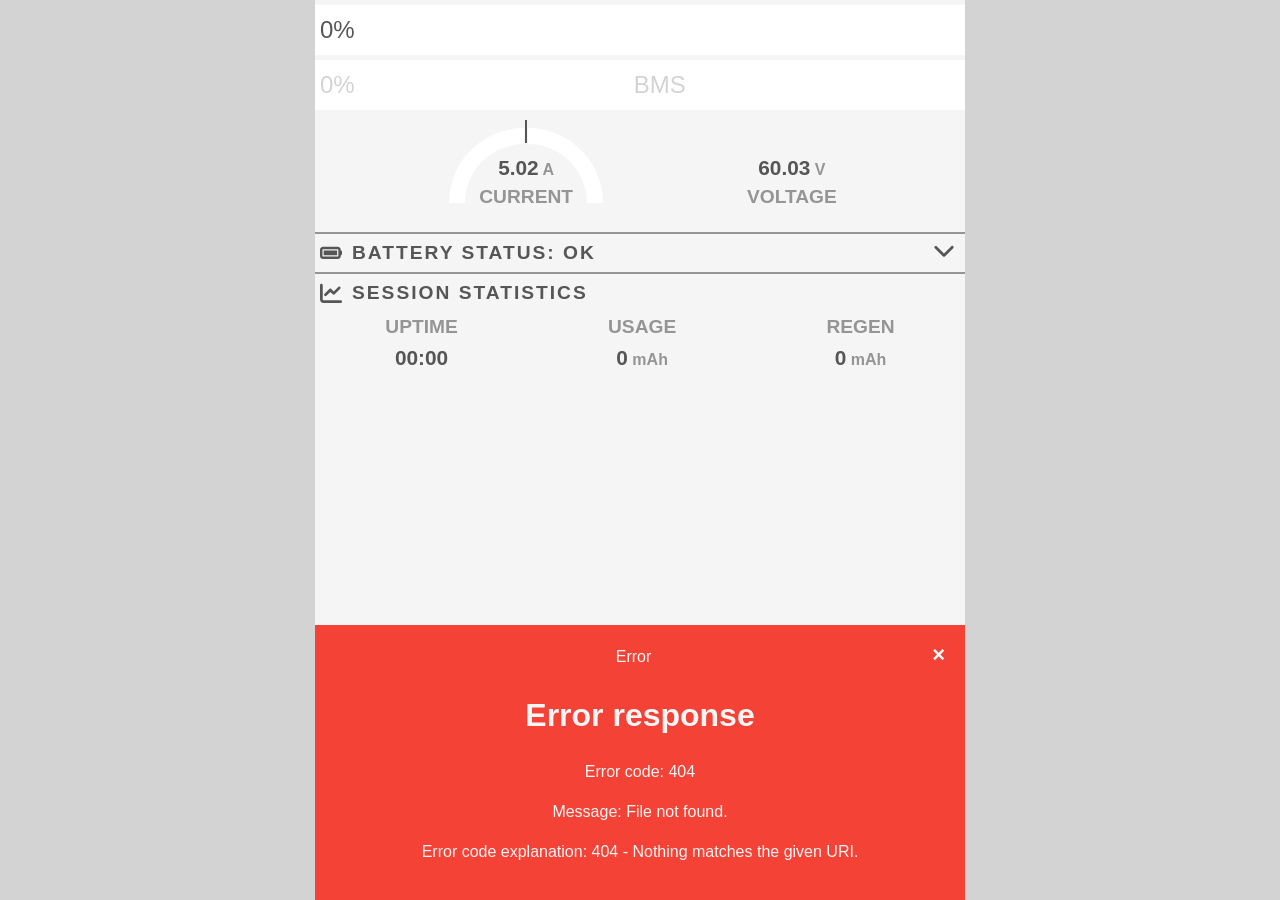
==== data/index.html @ db9fc39f "add loading div and hide anim, fix cellAvg caclulation" ====
<!DOCTYPE html>
<html lang="en">
<head>
    <meta charset="utf-8">
    <meta name="viewport" content="width=device-width,initial-scale=1,user-scalable=no">
    <meta http-equiv='cache-control' content='no-cache'>
    <meta http-equiv='expires' content='0'>
    <meta http-equiv='pragma' content='no-cache'>
    <title>Owie</title>
    <link rel="icon" href="favicon.ico" type="image/x-icon">
    <link rel="stylesheet" href="styles.css">
</head>
<body class="owie-app">
<div class="main">
    <div class="startup">
        <div class="content">
            <div class="lds-spinner">
                <div></div><div></div><div></div><div></div>
                <div></div><div></div><div></div><div></div>
                <div></div><div></div><div></div><div></div>
            </div>
            <div class="loading-text">Loading Owie Frontend...</div>
        </div>
        
    </div>
    <div class="toaster" id="toaster">
        <span class="closebtn" id="toaster-close" onclick="this.parentElement.classList.remove('show');">&times;</span>
        <div id="alert-msg" style='text-align:center'></div>
    </div>
    <!-- Settings container -->
    <div id="settings" class="settings content-container">
        <div class="wrapper">
            <div class="wifi-settings header">
                <svg viewBox="0 0 640 512" class="content-icon">
                    <!--! Font Awesome Pro 6.2.0 by @fontawesome - https://fontawesome.com License - https://fontawesome.com/license (Commercial License) Copyright 2022 Fonticons, Inc. -->
                    <path d="M54.2 202.9C123.2 136.7 216.8 96 320 96s196.8 40.7 265.8 106.9c12.8 12.2 33 11.8 45.2-.9s11.8-33-.9-45.2C549.7 79.5 440.4 32 320 32S90.3 79.5 9.8 156.7C-2.9 169-3.3 189.2 8.9 202s32.5 13.2 45.2 .9zM320 256c56.8 0 108.6 21.1 148.2 56c13.3 11.7 33.5 10.4 45.2-2.8s10.4-33.5-2.8-45.2C459.8 219.2 393 192 320 192s-139.8 27.2-190.5 72c-13.3 11.7-14.5 31.9-2.8 45.2s31.9 14.5 45.2 2.8c39.5-34.9 91.3-56 148.2-56zm64 160c0-35.3-28.7-64-64-64s-64 28.7-64 64s28.7 64 64 64s64-28.7 64-64z"/>
                </svg>
                <span class="title">WiFi Settings</span>
            </div>
            <div class="wifi-settings content">
                <form action="#" id="wifi-settings">
                    <label for="wifi">Owie WiFi network name override:</label>
                    <input name="apselfname" id="apselfname" placeholder="WiFi Name" value="" type="text">
                    <label>WiFi Password</label>
                    <div>
                        <input name="pw" id="wifipw" value="" type="password">
                        <svg viewBox="0 0 576 512" onclick="toggleWifiPwVisibility(this)" class="wifi-pw-visibility"
                             style=" width: 20px;">
                             <!--! Font Awesome Pro 6.2.0 by @fontawesome - https://fontawesome.com License - https://fontawesome.com/license (Commercial License) Copyright 2022 Fonticons, Inc. -->
                            <path d="M160 256C160 185.3 217.3 128 288 128C358.7 128 416 185.3 416 256C416 326.7 358.7 384 288 384C217.3 384 160 326.7 160 256zM288 336C332.2 336 368 300.2 368 256C368 211.8 332.2 176 288 176C287.3 176 286.7 176 285.1 176C287.3 181.1 288 186.5 288 192C288 227.3 259.3 256 224 256C218.5 256 213.1 255.3 208 253.1C208 254.7 208 255.3 208 255.1C208 300.2 243.8 336 288 336L288 336zM95.42 112.6C142.5 68.84 207.2 32 288 32C368.8 32 433.5 68.84 480.6 112.6C527.4 156 558.7 207.1 573.5 243.7C576.8 251.6 576.8 260.4 573.5 268.3C558.7 304 527.4 355.1 480.6 399.4C433.5 443.2 368.8 480 288 480C207.2 480 142.5 443.2 95.42 399.4C48.62 355.1 17.34 304 2.461 268.3C-.8205 260.4-.8205 251.6 2.461 243.7C17.34 207.1 48.62 156 95.42 112.6V112.6zM288 80C222.8 80 169.2 109.6 128.1 147.7C89.6 183.5 63.02 225.1 49.44 256C63.02 286 89.6 328.5 128.1 364.3C169.2 402.4 222.8 432 288 432C353.2 432 406.8 402.4 447.9 364.3C486.4 328.5 512.1 286 526.6 256C512.1 225.1 486.4 183.5 447.9 147.7C406.8 109.6 353.2 80 288 80V80z"/>
                        </svg>
                    </div>
                    <label for="wifi-power">Power (dBm):</label>
                    <select name="wifipower" value="" id="wifi-power">
                        <!-- will be generated by JS-->
                    </select>
                    <button id="wifi-submit" type="submit">Update WiFI Settings</button>
                </form>
            </div>
            <div style="border: 1px solid #565656; width: 100%; opacity: 0.6;"></div>
            <div class="board-locking header">
                <svg viewBox="0 0 448 512" class="content-icon">
                    <!--! Font Awesome Pro 6.2.0 by @fontawesome - https://fontawesome.com License - https://fontawesome.com/license (Commercial License) Copyright 2022 Fonticons, Inc. -->
                    <path d="M144 144v48H304V144c0-44.2-35.8-80-80-80s-80 35.8-80 80zM80 192V144C80 64.5 144.5 0 224 0s144 64.5 144 144v48h16c35.3 0 64 28.7 64 64V448c0 35.3-28.7 64-64 64H64c-35.3 0-64-28.7-64-64V256c0-35.3 28.7-64 64-64H80z"/>
                </svg>
                <span class="title">Board Locking</span>
            </div>
            <div class="board-locking content" data-canenable="" data-enabled="">
                <div class="bl-inactive">
                    <span>This Feature is currently not activated!<br>Please set a WiFi-Password to activate this feature!</span>
                </div>
                <div class="bl-disabled hidden" >
                    <span class="content">The Board Locking Feature is currently disabled.</span>
                    <button onclick="toggleArmingBoard(true);">Enable locking</button>
                </div>
                <div class="bl-enabled hidden">
                    <span>Locking is enabled!<br>To lock the board, turn it on and off in less than 5 seconds.</span>
                    <button onclick="toggleArmingBoard(false);">Disable locking</button>
                </div>
            </div>
            <div style="border: 1px solid #565656; width: 100%; opacity: 0.6;"></div>
            <div class="firmware header">
                <svg viewBox="0 0 448 512" class="content-icon">
                    <!--! Font Awesome Pro 6.2.0 by @fontawesome - https://fontawesome.com License - https://fontawesome.com/license (Commercial License) Copyright 2022 Fonticons, Inc. -->
                    <path d="M246.6 9.4c-12.5-12.5-32.8-12.5-45.3 0l-128 128c-12.5 12.5-12.5 32.8 0 45.3s32.8 12.5 45.3 0L192 109.3V320c0 17.7 14.3 32 32 32s32-14.3 32-32V109.3l73.4 73.4c12.5 12.5 32.8 12.5 45.3 0s12.5-32.8 0-45.3l-128-128zM64 352c0-17.7-14.3-32-32-32s-32 14.3-32 32v64c0 53 43 96 96 96H352c53 0 96-43 96-96V352c0-17.7-14.3-32-32-32s-32 14.3-32 32v64c0 17.7-14.3 32-32 32H96c-17.7 0-32-14.3-32-32V352z"/>
                </svg>
                <span class="title">Firmware Update</span>
            </div>
            <div class="firmware content">
                <div>
                    <div class="update-upload-progress hidden">
                        <div class="lds-spinner">
                            <div></div><div></div><div></div><div></div>
                            <div></div><div></div><div></div><div></div>
                            <div></div><div></div><div></div><div></div>
                        </div>
                        <div class="update-text">File upload in progress... (0%)</div>
                    </div>
                    <input id="fwUpdInput" type="file" name="firmware" accept=".bin,.bin.gz" hidden>
                    <button id="fwUpdBtn">Browse Firmware File (.bin, .bin.gz)</button>
                </div>
            </div>
        </div>
    </div>
    <!-- Settings End -->
    <!-- Owie Stats -->
    <div id="stats" class="stats content-container">
        <div class="wrapper">
            <div class="wifi-settings header">
                <svg viewBox="0 0 512 512" class="content-icon">
                    <!--! Font Awesome Pro 6.2.0 by @fontawesome - https://fontawesome.com License - https://fontawesome.com/license (Commercial License) Copyright 2022 Fonticons, Inc. -->
                    <path d="M64 64c0-17.7-14.3-32-32-32S0 46.3 0 64V400c0 44.2 35.8 80 80 80H480c17.7 0 32-14.3 32-32s-14.3-32-32-32H80c-8.8 0-16-7.2-16-16V64zm406.6 86.6c12.5-12.5 12.5-32.8 0-45.3s-32.8-12.5-45.3 0L320 210.7l-57.4-57.4c-12.5-12.5-32.8-12.5-45.3 0l-112 112c-12.5 12.5-12.5 32.8 0 45.3s32.8 12.5 45.3 0L240 221.3l57.4 57.4c12.5 12.5 32.8 12.5 45.3 0l128-128z"/>
                </svg>
                <span class="title">Owie Statistics</span>
            </div>
            <div class="stat-container">
                <div><span class="owie-label">OWIE-VERSION</span></div>
                <div class="stats-value"><span class="value-text owie-version-meta"></span><span
                        class="owie-label value-label"></span></div>
            </div>
            <div class="stat-container">
                <div><span class="owie-label">POWER CYCLES</span></div>
                <div class="stats-value"><span class="value-text power-cycles-meta"></span><span
                        class="owie-label value-label"></span></div>
            </div>
        </div>
        <template id="stat-container-template">
            <div class="stat-container">
                <div><span class="owie-label"></span></div>
                <div class="stats-value"><span class="value-text"></span><span
                        class="owie-label value-label"></span></div>
            </div>
        </template>
    </div>
    <!-- Owie Stats End -->
    <!-- Monitoring -->
    <div id="monitor" class="monitor content-container">
        <div class="wrapper">
            <div class="wifi-settings header">
                <svg viewBox="0 0 640 512" class="content-icon">
                    <!--! Font Awesome Pro 6.2.0 by @fontawesome - https://fontawesome.com License - https://fontawesome.com/license (Commercial License) Copyright 2022 Fonticons, Inc. -->
                    <path d="M41.4 86.6c-12.5-12.5-12.5-32.8 0-45.3s32.8-12.5 45.3 0l192 192c12.5 12.5 12.5 32.8 0 45.3l-192 192c-12.5 12.5-32.8 12.5-45.3 0s-12.5-32.8 0-45.3L210.7 256 41.4 86.6zM288 416H576c17.7 0 32 14.3 32 32s-14.3 32-32 32H288c-17.7 0-32-14.3-32-32s14.3-32 32-32z"/>
                </svg>
                <span class="title">BMS Data Monitor</span>
            </div>
            <textarea readonly="1" id="term" cols="340" name="t1" wrap="off"></textarea>
            <button id="startstop" onclick="Monitoring.connect();">Connect</button>
            <div>
                <table>
                    <thead>
                        <tr>
                            <th>ID</th>
                            <th>Period</th>
                            <th>Deviation</th>
                            <th>Count</th>
                        </tr>
                    </thead>
                    <tbody class="package-stats"></tbody>
                </table>
                <table>
                    <thead>
                        <tr>
                            <th>Unknown Bytes</th>
                            <th>Checksum Mismatches</th>
                        </tr>
                    </thead>
                    <tbody>
                        <tr>
                            <td class="unkown-bytes">0</td>
                            <td class="checksum-mismatches">0</td>
                        </tr>
                    </tbody>
                </table>    
            </div>
        </div>
    </div>
    <!-- Monitoring End -->
    <!-- Dev WiFi Setting -->
    <div id="wifi" class="dev-wifi content-container">
        <div class="wrapper">
            <div class="wifi-settings header">
                <svg viewBox="0 0 640 512" class="content-icon">
                    <!--! Font Awesome Pro 6.2.0 by @fontawesome - https://fontawesome.com License - https://fontawesome.com/license (Commercial License) Copyright 2022 Fonticons, Inc. -->
                    <path d="M54.2 202.9C123.2 136.7 216.8 96 320 96s196.8 40.7 265.8 106.9c12.8 12.2 33 11.8 45.2-.9s11.8-33-.9-45.2C549.7 79.5 440.4 32 320 32S90.3 79.5 9.8 156.7C-2.9 169-3.3 189.2 8.9 202s32.5 13.2 45.2 .9zM320 256c56.8 0 108.6 21.1 148.2 56c13.3 11.7 33.5 10.4 45.2-2.8s10.4-33.5-2.8-45.2C459.8 219.2 393 192 320 192s-139.8 27.2-190.5 72c-13.3 11.7-14.5 31.9-2.8 45.2s31.9 14.5 45.2 2.8c39.5-34.9 91.3-56 148.2-56zm64 160c0-35.3-28.7-64-64-64s-64 28.7-64 64s28.7 64 64 64s64-28.7 64-64z"/>
                </svg>
                <span class="title">WiFi (Development)</span>
            </div>
            <form action="#" id="wifi-dev">
                <label for="wifi-dev-name">WiFi Network to connect to:</label>
                <input id="wifi-dev-name" name="s" placeholder="WiFi Network" value="" type="text">
                <label>WiFi Password</label>
                <div>
                    <input name="p" id="wifi-dev-pw" value="" type="password">
                    <svg viewBox="0 0 576 512" onclick="toggleWifiPwVisibility(this)" class="wifi-pw-visibility"
                         style=" width: 20px;">
                         <!--! Font Awesome Pro 6.2.0 by @fontawesome - https://fontawesome.com License - https://fontawesome.com/license (Commercial License) Copyright 2022 Fonticons, Inc. -->
                        <path d="M160 256C160 185.3 217.3 128 288 128C358.7 128 416 185.3 416 256C416 326.7 358.7 384 288 384C217.3 384 160 326.7 160 256zM288 336C332.2 336 368 300.2 368 256C368 211.8 332.2 176 288 176C287.3 176 286.7 176 285.1 176C287.3 181.1 288 186.5 288 192C288 227.3 259.3 256 224 256C218.5 256 213.1 255.3 208 253.1C208 254.7 208 255.3 208 255.1C208 300.2 243.8 336 288 336L288 336zM95.42 112.6C142.5 68.84 207.2 32 288 32C368.8 32 433.5 68.84 480.6 112.6C527.4 156 558.7 207.1 573.5 243.7C576.8 251.6 576.8 260.4 573.5 268.3C558.7 304 527.4 355.1 480.6 399.4C433.5 443.2 368.8 480 288 480C207.2 480 142.5 443.2 95.42 399.4C48.62 355.1 17.34 304 2.461 268.3C-.8205 260.4-.8205 251.6 2.461 243.7C17.34 207.1 48.62 156 95.42 112.6V112.6zM288 80C222.8 80 169.2 109.6 128.1 147.7C89.6 183.5 63.02 225.1 49.44 256C63.02 286 89.6 328.5 128.1 364.3C169.2 402.4 222.8 432 288 432C353.2 432 406.8 402.4 447.9 364.3C486.4 328.5 512.1 286 526.6 256C512.1 225.1 486.4 183.5 447.9 147.7C406.8 109.6 353.2 80 288 80V80z"/>
                    </svg>
                </div>
                <button id="wifi-dev-submit" type="submit">Update WiFi</button>
            </form>
        </div>
    </div>
    <!-- Dev WiFi Setting End -->
    <div id="home" class="home content-container">
        <div class="boardlocking-enabled">
            <div class="unlock-button">
                <svg viewBox="0 0 448 512">
                    <!--! Font Awesome Pro 6.2.0 by @fontawesome - https://fontawesome.com License - https://fontawesome.com/license (Commercial License) Copyright 2022 Fonticons, Inc. -->
                    <path d="M144 192H384C419.3 192 448 220.7 448 256V448C448 483.3 419.3 512 384 512H64C28.65 512 0 483.3 0 448V256C0 220.7 28.65 192 64 192H80V144C80 64.47 144.5 0 224 0C281.5 0 331 33.69 354.1 82.27C361.7 98.23 354.9 117.3 338.1 124.9C322.1 132.5 303.9 125.7 296.3 109.7C283.4 82.63 255.9 64 224 64C179.8 64 144 99.82 144 144L144 192z"/>
                </svg>
            </div>
            <div class="unlocking-text owie-label">Unlock Your Board</div>
        </div>
        <div class="owie-loading-bars">
            <div class="progress owie">
                <div class="progress-text">
                    <div class="box">
                        <div class="loading-percentage">%</div>
                    </div>
                    <div class="box">
                        <div class="loading-name"></div>
                    </div>
                    <div class="box">
                        <div class="loading-icon battery hidden">
                            <svg viewBox="0 0 576 512">
                                <!--! Font Awesome Pro 6.2.0 by @fontawesome - https://fontawesome.com License - https://fontawesome.com/license (Commercial License) Copyright 2022 Fonticons, Inc. -->
                                <path d="M448 320H96V192H448V320zM0 176C0 131.8 35.82 96 80 96H464C508.2 96 544 131.8 544 176V192C561.7 192 576 206.3 576 224V288C576 305.7 561.7 320 544 320V336C544 380.2 508.2 416 464 416H80C35.82 416 0 380.2 0 336V176zM80 160C71.16 160 64 167.2 64 176V336C64 344.8 71.16 352 80 352H464C472.8 352 480 344.8 480 336V176C480 167.2 472.8 160 464 160H80z"/>
                            </svg>
                        </div>
                    </div>
                    <div class="loading-icon outlet hidden">
                        <svg viewBox="0 0 384 512">
                            <!--! Font Awesome Pro 6.2.0 by @fontawesome - https://fontawesome.com License - https://fontawesome.com/license (Commercial License) Copyright 2022 Fonticons, Inc. -->
                            <path d="M96 0C113.7 0 128 14.33 128 32V128H64V32C64 14.33 78.33 0 96 0zM288 0C305.7 0 320 14.33 320 32V128H256V32C256 14.33 270.3 0 288 0zM352 160C369.7 160 384 174.3 384 192C384 209.7 369.7 224 352 224V256C352 333.4 297 397.1 224 412.8V512H160V412.8C86.97 397.1 32 333.4 32 256V224C14.33 224 0 209.7 0 192C0 174.3 14.33 160 32 160H352z"/>
                        </svg>
                    </div>
                </div>
                <div class="progress__bar" style="width: var(--owie-percentage)"></div>
            </div>
            <div class="loading-spacer"></div>
            <div class="progress bms">
                <div class="progress-text">
                    <div class="box">
                        <div class="loading-percentage">%</div>
                    </div>
                    <div class="box">
                        <div class="loading-name">BMS</div>
                    </div>
                    <div class="box">
                        <div class="loading-icon battery hidden">
                            <svg viewBox="0 0 576 512">
                                <!--! Font Awesome Pro 6.2.0 by @fontawesome - https://fontawesome.com License - https://fontawesome.com/license (Commercial License) Copyright 2022 Fonticons, Inc. -->
                                <path d="M448 320H96V192H448V320zM0 176C0 131.8 35.82 96 80 96H464C508.2 96 544 131.8 544 176V192C561.7 192 576 206.3 576 224V288C576 305.7 561.7 320 544 320V336C544 380.2 508.2 416 464 416H80C35.82 416 0 380.2 0 336V176zM80 160C71.16 160 64 167.2 64 176V336C64 344.8 71.16 352 80 352H464C472.8 352 480 344.8 480 336V176C480 167.2 472.8 160 464 160H80z"/>
                            </svg>
                        </div>
                    </div>
                    <div class="loading-icon outlet hidden">
                        <svg viewBox="0 0 384 512">
                            <!--! Font Awesome Pro 6.2.0 by @fontawesome - https://fontawesome.com License - https://fontawesome.com/license (Commercial License) Copyright 2022 Fonticons, Inc. -->
                            <path d="M96 0C113.7 0 128 14.33 128 32V128H64V32C64 14.33 78.33 0 96 0zM288 0C305.7 0 320 14.33 320 32V128H256V32C256 14.33 270.3 0 288 0zM352 160C369.7 160 384 174.3 384 192C384 209.7 369.7 224 352 224V256C352 333.4 297 397.1 224 412.8V512H160V412.8C86.97 397.1 32 333.4 32 256V224C14.33 224 0 209.7 0 192C0 174.3 14.33 160 32 160H352z"/>
                        </svg>
                    </div>
                </div>
            </div>
            <div class="progress bms bar_overlay">
                <div class="progress-text">
                    <div class="box">
                        <div class="loading-percentage">%</div>
                    </div>
                    <div class="box">
                        <div class="loading-name">BMS</div>
                    </div>
                    <div class="box">
                        <div class="loading-icon battery hidden">
                            <svg viewBox="0 0 576 512">
                                <!--! Font Awesome Pro 6.2.0 by @fontawesome - https://fontawesome.com License - https://fontawesome.com/license (Commercial License) Copyright 2022 Fonticons, Inc. -->
                                <path d="M448 320H96V192H448V320zM0 176C0 131.8 35.82 96 80 96H464C508.2 96 544 131.8 544 176V192C561.7 192 576 206.3 576 224V288C576 305.7 561.7 320 544 320V336C544 380.2 508.2 416 464 416H80C35.82 416 0 380.2 0 336V176zM80 160C71.16 160 64 167.2 64 176V336C64 344.8 71.16 352 80 352H464C472.8 352 480 344.8 480 336V176C480 167.2 472.8 160 464 160H80z"/>
                            </svg>
                        </div>
                    </div>
                    <div class="loading-icon outlet hidden">
                        <svg viewBox="0 0 384 512">
                            <!--! Font Awesome Pro 6.2.0 by @fontawesome - https://fontawesome.com License - https://fontawesome.com/license (Commercial License) Copyright 2022 Fonticons, Inc. -->
                            <path d="M96 0C113.7 0 128 14.33 128 32V128H64V32C64 14.33 78.33 0 96 0zM288 0C305.7 0 320 14.33 320 32V128H256V32C256 14.33 270.3 0 288 0zM352 160C369.7 160 384 174.3 384 192C384 209.7 369.7 224 352 224V256C352 333.4 297 397.1 224 412.8V512H160V412.8C86.97 397.1 32 333.4 32 256V224C14.33 224 0 209.7 0 192C0 174.3 14.33 160 32 160H352z"/>
                        </svg>
                    </div>
                </div>
            </div>
        </div>
        <div class="owie-current">
            <div class="current-content flex">
                <div>
                    <div class="current-gauge">
                        <div class="progress-gauge regen">
                            <div class="barOverflow">
                                <div class="bar"></div>
                            </div>
                        </div>
                        <div class="gauge-separator"></div>
                        <div class="progress-gauge current">
                            <div class="barOverflow">
                                <div class="bar"></div>
                            </div>
                        </div>
                    </div>
                    <div class="current-text" style="margin-top: -38px;">
                        <span class="value-text">5.02</span><span class="owie-label value-label"> A</span>
                        <div class="current-header"><span class="owie-label">CURRENT</span></div>
                    </div>


                </div>
                <div class="voltage">
                    <div class="voltage-text">
                        <span class="value-text">60.03</span><span class="owie-label value-label"> V</span>
                    </div>
                    <div class="current-header"><span class="owie-label">VOLTAGE</span></div>
                </div>

            </div>
        </div>
        <div style="border: 1px solid #565656; width: 100%; opacity: 0.6;"></div>
        <div onclick="toggleBatteryInfo()" class="battery-statistics header">
            <svg viewBox="0 0 576 512" class="content-icon">
                <!--! Font Awesome Pro 6.2.0 by @fontawesome - https://fontawesome.com License - https://fontawesome.com/license (Commercial License) Copyright 2022 Fonticons, Inc. -->
                <path d="M448 320H96V192H448V320zM0 176C0 131.8 35.82 96 80 96H464C508.2 96 544 131.8 544 176V192C561.7 192 576 206.3 576 224V288C576 305.7 561.7 320 544 320V336C544 380.2 508.2 416 464 416H80C35.82 416 0 380.2 0 336V176zM80 160C71.16 160 64 167.2 64 176V336C64 344.8 71.16 352 80 352H464C472.8 352 480 344.8 480 336V176C480 167.2 472.8 160 464 160H80z"/>
            </svg>
            <span class="title">BATTERY STATUS: <span class="battery-severity">OK</span></span>
            <svg class="content-icon chevron" viewBox="0 0 512 512">
                <!--! Font Awesome Pro 6.2.0 by @fontawesome - https://fontawesome.com License - https://fontawesome.com/license (Commercial License) Copyright 2022 Fonticons, Inc. -->
                <path d="M233.4 406.6c12.5 12.5 32.8 12.5 45.3 0l192-192c12.5-12.5 12.5-32.8 0-45.3s-32.8-12.5-45.3 0L256 338.7 86.6 169.4c-12.5-12.5-32.8-12.5-45.3 0s-12.5 32.8 0 45.3l192 192z"/>
            </svg>
        </div>
        <div class="battery-content">
            <div class="battery-info-content flex">
                <div class="battery-pack">
                    <div class="flex table-container">
                        <!-- TODO: maybe this should be refactored to a template -->
                        <template id="battery-cell-template">
                            <div class="cell">
                                <div class="gg-battery-empty">
                                    <div class="battery-voltage-text">0.00</div>
                                </div>
                            </div>
                        </template>
                    </div>
                </div>
                <div class="temperatures">
                    <div class="flex" style="justify-content: center">
                        <div class="temp-item" id="temp-sensor1">
                            <div class="temperature-gauge">
                                <div class="temperature-gauge__bar" style="width: 80%;"></div>
                            </div>
                            <div><span class="value-text">0</span><span class="owie-label value-label">&#8451;</span></div>
                        </div>
                        <div class="temp-item" id="temp-sensor2">
                            <div class="temperature-gauge">
                                <div class="temperature-gauge__bar" style="width: 30%"></div>
                            </div>
                            <div><span class="value-text">0</span><span class="owie-label value-label">&#8451;</span></div>
                        </div>
                        <div class="temp-item" id="temp-sensor3">
                            <div class="temperature-gauge">
                                <div class="temperature-gauge__bar" style="width: 30%"></div>
                            </div>
                            <div><span class="value-text">0</span><span class="owie-label value-label">&#8451;</span></div>
                        </div>
                        <div class="temp-item" id="temp-sensor4">
                            <div class="temperature-gauge">
                                <div class="temperature-gauge__bar" style="width: 30%"></div>
                            </div>
                            <div><span class="value-text">0</span><span class="owie-label value-label">&#8451;</span></div>
                        </div>
                        <div class="temp-item" id="temp-sensor5">
                            <div class="temperature-gauge">
                                <div class="temperature-gauge__bar" style="width: 30%"></div>
                            </div>
                            <div><span class="value-text">0</span><span class="owie-label value-label">&#8451;</span></div>
                        </div>
                    </div>
                </div>
            </div>

        </div>
        <div style="border: 1px solid #565656; width: 100%; opacity: 0.6;"></div>
        <div class="session-statistics header">
            <svg viewBox="0 0 512 512" class="content-icon">
                <!--! Font Awesome Pro 6.2.0 by @fontawesome - https://fontawesome.com License - https://fontawesome.com/license (Commercial License) Copyright 2022 Fonticons, Inc. -->
                <path d="M64 64c0-17.7-14.3-32-32-32S0 46.3 0 64V400c0 44.2 35.8 80 80 80H480c17.7 0 32-14.3 32-32s-14.3-32-32-32H80c-8.8 0-16-7.2-16-16V64zm406.6 86.6c12.5-12.5 12.5-32.8 0-45.3s-32.8-12.5-45.3 0L320 210.7l-57.4-57.4c-12.5-12.5-32.8-12.5-45.3 0l-112 112c-12.5 12.5-12.5 32.8 0 45.3s32.8 12.5 45.3 0L240 221.3l57.4 57.4c12.5 12.5 32.8 12.5 45.3 0l128-128z"/>
            </svg>
            <span class="title">SESSION STATISTICS</span>
        </div>
        <div class="usage-statistics flex">
            <div class="
            ">
                <div class="statistics-header"><span class="owie-label">UPTIME</span></div>
                <div class="statistics-text uptime">
                    <span class="value-text">00:00</span>
                </div>

            </div>
            <div class="usage">
                <div class="statistics-header"><span class="owie-label">USAGE</span></div>
                <div class="statistics-text usage">
                    <span class="value-text">0</span><span class="owie-label value-label"> mAh</span>
                </div>
            </div>
            <div class="regen">
                <div class="statistics-header"><span class="owie-label">REGEN</span></div>
                <div class="statistics-text regen">
                    <span class="value-text">0</span><span class="owie-label value-label"> mAh</span>
                </div>
            </div>
        </div>
    </div>

    <div class="navbar" id="navbar">
        <div class="default active">
            <a href="#home">
                <svg viewBox="0 0 576 512" class="navbar-icon">
                    <!--! Font Awesome Pro 6.2.0 by @fontawesome - https://fontawesome.com License - https://fontawesome.com/license (Commercial License) Copyright 2022 Fonticons, Inc. -->
                    <path d="M575.8 255.5c0 18-15 32.1-32 32.1h-32l.7 160.2c0 2.7-.2 5.4-.5 8.1V472c0 22.1-17.9 40-40 40H456c-1.1 0-2.2 0-3.3-.1c-1.4 .1-2.8 .1-4.2 .1H416 392c-22.1 0-40-17.9-40-40V448 384c0-17.7-14.3-32-32-32H256c-17.7 0-32 14.3-32 32v64 24c0 22.1-17.9 40-40 40H160 128.1c-1.5 0-3-.1-4.5-.2c-1.2 .1-2.4 .2-3.6 .2H104c-22.1 0-40-17.9-40-40V360c0-.9 0-1.9 .1-2.8V287.6H32c-18 0-32-14-32-32.1c0-9 3-17 10-24L266.4 8c7-7 15-8 22-8s15 2 21 7L564.8 231.5c8 7 12 15 11 24z"/>
                </svg>
                <div class="menu-text">Home</div>
            </a>
            <!--        <a href="javascript:void(0)" class="closebtn" onclick="document.getElementById('nav').style.opacity = '0'">&times;</a>-->
            <a href="#settings">
                <svg viewBox="0 0 512 512" class="navbar-icon">
                    <!--! Font Awesome Pro 6.2.0 by @fontawesome - https://fontawesome.com License - https://fontawesome.com/license (Commercial License) Copyright 2022 Fonticons, Inc. -->
                    <path d="M0 416c0-17.7 14.3-32 32-32l54.7 0c12.3-28.3 40.5-48 73.3-48s61 19.7 73.3 48L480 384c17.7 0 32 14.3 32 32s-14.3 32-32 32l-246.7 0c-12.3 28.3-40.5 48-73.3 48s-61-19.7-73.3-48L32 448c-17.7 0-32-14.3-32-32zm192 0c0-17.7-14.3-32-32-32s-32 14.3-32 32s14.3 32 32 32s32-14.3 32-32zM384 256c0-17.7-14.3-32-32-32s-32 14.3-32 32s14.3 32 32 32s32-14.3 32-32zm-32-80c32.8 0 61 19.7 73.3 48l54.7 0c17.7 0 32 14.3 32 32s-14.3 32-32 32l-54.7 0c-12.3 28.3-40.5 48-73.3 48s-61-19.7-73.3-48L32 288c-17.7 0-32-14.3-32-32s14.3-32 32-32l246.7 0c12.3-28.3 40.5-48 73.3-48zM192 64c-17.7 0-32 14.3-32 32s14.3 32 32 32s32-14.3 32-32s-14.3-32-32-32zm73.3 0L480 64c17.7 0 32 14.3 32 32s-14.3 32-32 32l-214.7 0c-12.3 28.3-40.5 48-73.3 48s-61-19.7-73.3-48L32 128C14.3 128 0 113.7 0 96S14.3 64 32 64l86.7 0C131 35.7 159.2 16 192 16s61 19.7 73.3 48z"/>
                </svg>

                <div class="menu-text">Settings</div>
            </a>
            <a href="#stats">
                <svg viewBox="0 0 512 512" class="navbar-icon">
                    <!--! Font Awesome Pro 6.2.0 by @fontawesome - https://fontawesome.com License - https://fontawesome.com/license (Commercial License) Copyright 2022 Fonticons, Inc. -->
                    <path d="M64 64c0-17.7-14.3-32-32-32S0 46.3 0 64V400c0 44.2 35.8 80 80 80H480c17.7 0 32-14.3 32-32s-14.3-32-32-32H80c-8.8 0-16-7.2-16-16V64zm406.6 86.6c12.5-12.5 12.5-32.8 0-45.3s-32.8-12.5-45.3 0L320 210.7l-57.4-57.4c-12.5-12.5-32.8-12.5-45.3 0l-112 112c-12.5 12.5-12.5 32.8 0 45.3s32.8 12.5 45.3 0L240 221.3l57.4 57.4c12.5 12.5 32.8 12.5 45.3 0l128-128z"/>
                </svg>
                <div class="menu-text">Stats</div>
            </a>
            <a href="javascript:void(0);" class="icon" onclick="toggleResponsiveNav()">&#9776;</a>
        </div>
        <div class="settings">
            <a href="#home">
                <svg viewBox="0 0 576 512" class="navbar-icon">
                    <!--! Font Awesome Pro 6.2.0 by @fontawesome - https://fontawesome.com License - https://fontawesome.com/license (Commercial License) Copyright 2022 Fonticons, Inc. -->
                    <path d="M575.8 255.5c0 18-15 32.1-32 32.1h-32l.7 160.2c0 2.7-.2 5.4-.5 8.1V472c0 22.1-17.9 40-40 40H456c-1.1 0-2.2 0-3.3-.1c-1.4 .1-2.8 .1-4.2 .1H416 392c-22.1 0-40-17.9-40-40V448 384c0-17.7-14.3-32-32-32H256c-17.7 0-32 14.3-32 32v64 24c0 22.1-17.9 40-40 40H160 128.1c-1.5 0-3-.1-4.5-.2c-1.2 .1-2.4 .2-3.6 .2H104c-22.1 0-40-17.9-40-40V360c0-.9 0-1.9 .1-2.8V287.6H32c-18 0-32-14-32-32.1c0-9 3-17 10-24L266.4 8c7-7 15-8 22-8s15 2 21 7L564.8 231.5c8 7 12 15 11 24z"/>
                </svg>
                <div class="menu-text">Home</div>
            </a>
            <a href="#monitor">
                <svg viewBox="0 0 640 512" class="navbar-icon">
                    <!--! Font Awesome Pro 6.2.0 by @fontawesome - https://fontawesome.com License - https://fontawesome.com/license (Commercial License) Copyright 2022 Fonticons, Inc. -->
                    <path d="M41.4 86.6c-12.5-12.5-12.5-32.8 0-45.3s32.8-12.5 45.3 0l192 192c12.5 12.5 12.5 32.8 0 45.3l-192 192c-12.5 12.5-32.8 12.5-45.3 0s-12.5-32.8 0-45.3L210.7 256 41.4 86.6zM288 416H576c17.7 0 32 14.3 32 32s-14.3 32-32 32H288c-17.7 0-32-14.3-32-32s14.3-32 32-32z"/>
                </svg>
                <div class="menu-text">Monitor BMS</div>
            </a>
            <a href="#wifi">
                <svg viewBox="0 0 640 512" class="navbar-icon">
                    <!--! Font Awesome Pro 6.2.0 by @fontawesome - https://fontawesome.com License - https://fontawesome.com/license (Commercial License) Copyright 2022 Fonticons, Inc. -->
                    <path d="M54.2 202.9C123.2 136.7 216.8 96 320 96s196.8 40.7 265.8 106.9c12.8 12.2 33 11.8 45.2-.9s11.8-33-.9-45.2C549.7 79.5 440.4 32 320 32S90.3 79.5 9.8 156.7C-2.9 169-3.3 189.2 8.9 202s32.5 13.2 45.2 .9zM320 256c56.8 0 108.6 21.1 148.2 56c13.3 11.7 33.5 10.4 45.2-2.8s10.4-33.5-2.8-45.2C459.8 219.2 393 192 320 192s-139.8 27.2-190.5 72c-13.3 11.7-14.5 31.9-2.8 45.2s31.9 14.5 45.2 2.8c39.5-34.9 91.3-56 148.2-56zm64 160c0-35.3-28.7-64-64-64s-64 28.7-64 64s28.7 64 64 64s64-28.7 64-64z"/>
                </svg>
                <div class="menu-text">Wifi Configuration</div>
            </a>
            <a href="javascript:void(0);" class="icon" onclick="toggleResponsiveNav()">&#9776;</a>
        </div>
        <div class="owie-version">Owie - <span class="owie-version-meta"></span></div>
    </div>
</div>
<script src="owie.js"></script>
</body>
</html>
---- data/styles.css ----
/* remove most of the browser presets and add defaults */
html {
    font-family: sans-serif;
    -ms-text-size-adjust: 100%;
    -webkit-text-size-adjust: 100%;
}

body {
    margin: 0;
}

* {
    box-sizing: inherit;
}

/* start owie css */

html,
body {
    font-family: Arial, Helvetica, sans-serif;
    box-sizing: border-box;
    height: 100%;
}

.flex {
    display: -ms-flexbox;
    display: flex;
    margin-left: -0.6em;
    width: calc(100% + 0.6em);
    flex-wrap: wrap;
    transition: all 0.3s ease;
}

.flex > * {
    box-sizing: border-box;
    flex: 1 1 auto;
    /* Default for IE10 bug */
    padding-left: 0.6em;
    padding-bottom: 0.6em;
}

.flex[class*=one] > *, .flex[class*=two] > *, .flex[class*=three] > *, .flex[class*=four] > *, .flex[class*=five] > *, .flex[class*=six] > *, .flex[class*=seven] > *, .flex[class*=eight] > *, .flex[class*=nine] > *, .flex[class*=ten] > *, .flex[class*=eleven] > *, .flex[class*=twelve] > * {
    flex-grow: 0;
}

.flex.grow > * {
    flex-grow: 1;
}


.one > * {
    width: 100%;
}

.two > * {
    width: 50%;
}

.three > * {
    width: 33.33333%;
}

.four > * {
    width: 25%;
}

.five > * {
    width: 20%;
}

.six > * {
    width: 16.66666%;
}

.seven > * {
    width: 14.28571%;
}

.eight > * {
    width: 12.5%;
}

.nine > * {
    width: 11.11111%;
}

.ten > * {
    width: 10%;
}

.eleven > * {
    width: 9.09091%;
}

.twelve > * {
    width: 8.33333%;
}

body {
    margin: 0;
    background-color: lightgrey;
    font-family: Helvetica, sans-serif;
    font-size: 1em;
    color: #565656;
    /*font-size: 1.1em;*/
    line-height: 1.5;
}

body.owie-app {
    --owie-percentage-int: 0;
    --bms-percentage-int: 0;
    --current: 0.0;
}

.owie-app {
    --owie-percentage: calc(var(--owie-percentage-int) / 100 * 100%);
    --bms-percentage: calc(var(--bms-percentage-int) / 100 * 100%);
    --max-current: 40;
    --min-current: -20;
    --text-color: #565656;
    --bar-color: #68d0f7;
    --background-color: whitesmoke;
}

.main {
    margin-left: auto;
    margin-right: auto;
    background-color: whitesmoke;
    min-width: 100px;
    max-width: 650px;
    height: 100%;
    overflow: hidden auto;
    padding-bottom: 60px;
    /*margin-bottom: 60px;*/
    /*padding: 5px;*/
}

.header {
    /*font-style: italic;*/
    font-size: 1.2em;
    font-weight: bold;
    display: flex;
    width: 100%;
    /*margin-left: -10px;*/
    /*margin-top: 5px;*/
    flex: none;
}

.header .title {
    margin-left: 10px;
    margin-right: 10px;
    vertical-align: middle;
}


.owie-loading-bars {
    padding: 0;
    margin: 0;

}

.progress {
    width: 100%;
    height: 50px;
    display: block;
    background-color: white;
}

.progress .progress__bar {
    height: 100%;
    width: 0;

    transition: 0.3s;
    margin-top: -50px
}

.progress.owie .loading-percentage::before {
    counter-reset: prcnt var(--owie-percentage-int);
    content: counter(prcnt);
}

.progress.bms {
    color: lightgrey;
}

.progress.bms svg > path {
    fill: lightgray;
}

.progress.bms.bar_overlay {
    color: white;
    background-color: lightgrey;
    margin-top: -50px;
    transition: clip-path 0.3s;
    clip-path: polygon(0 0, calc(var(--bms-percentage)) 0, calc(var(--bms-percentage)) 100%, 0 100%);
}

.progress.bms .loading-percentage::before {
    counter-reset: prcnt var(--bms-percentage-int);
    content: counter(prcnt);
}

.progress.bms.bar_overlay svg > path {
    fill: white;
}

.progress.owie .progress__bar {
    background-color: var(--bar-color);
}

.progress > .progress-text {
    height: 50px;
    z-index: 3;
    flex-flow: row;
    display: flex;
    font-size: 1.5em;
    padding-top: 7px;
}

.progress > .progress-text .loading-name {
    white-space: nowrap;
}

.progress > .progress-text .loading-percentage {
    margin-right: auto;
    padding-left: 5px;
}

.progress > .progress-text .loading-icon {
    text-align: right;
    margin-right: 5px;
    padding-top: 2px;
    margin-left: auto;
}

.hidden {
    display: none !important;
}

.loading-spacer {
    height: 5px;
}

input.required {
    border-color: red !important;
}

.owie-current {
    margin-top: 77px;
}

.current-icon {
    opacity: 0.1;
    font-size: 1.5em;
    padding-top: 50px;
    padding-left: 30px;
    display: inline-block;
}

.current-content {
    margin-right: 0 !important;
    align-items: center;
    vertical-align: middle;
    text-align: center;
    margin-top: -60px;
    justify-content: space-evenly;
}

.progress-gauge {
    position: relative;
    margin: 1px;
    float: left;
    text-align: center;
    border-bottom: 1px;
    width: 100%;
}

.progress-gauge > .barOverflow { /* Wraps the rotating .bar */
    position: relative;
    overflow: hidden; /* Comment this line to understand the trick */
    width: 80px;
    height: 80px; /* quater circle (overflow) */
    margin-bottom: -14px; /* bring the numbers up */
    margin-top: -5px;
}

.progress-gauge.current > .barOverflow {
    transform: rotate(90deg);
}

.progress-gauge.regen > .barOverflow {
    float: right;
}

.progress-gauge.current > .barOverflow > .bar {
    transform: rotate(calc(45deg + (90deg * clamp(0.0, var(--current), var(--max-current)) / var(--max-current))));
    transition: 0.3s;
}

.progress-gauge.regen > .barOverflow > .bar {
    transform: rotate(calc(225deg - (90deg * clamp(var(--min-current), var(--current), 0.0) / var(--min-current))));
    transition: 0.3s;
}

.bar {
    position: absolute;
    top: 0;
    left: 0;
    width: 150px;
    height: 150px;
    border-radius: 50%;
    box-sizing: border-box;
    border: 16px solid white;
    border-bottom-color: var(--bar-color);
    margin-top: 5px;
    margin-left: 5px;
}

.current-gauge {
    display: flex;
    /*flex-flow: column;*/
    flex-flow: row;
}

.owie-label {
    font-weight: bold;
    font-size: 1.2em;
    opacity: 0.6;
}

.current-header {
    padding-bottom: 10px;
}

.value-text {
    font-size: 1.3em;
    font-weight: bold;
}

.voltage-text {
    display: inline-block;
    vertical-align: middle;
    margin-top: 35px;
}

.value-label {
    font-size: 1em;
}

.gauge-separator {
    border: 1px solid #565656;
    height: 23px;
    margin-bottom: -12px;
    margin-top: -7px;
}

.usage-statistics > * {
    display: inline-flex;
    flex-flow: column;
    align-items: center;
}

.footer {
    position: absolute;
    bottom: 0;
    width: 100%;
    max-width: 650px;
    background-color: #565656;
    height: 60px;
}

.voltage {
    margin-top: -10px;
}

.boardlocking-enabled {
    display: none;
    justify-content: center;
    align-items: center;
    flex-flow: column;
}

.boardlocking-disabled {
    justify-content: center;
    align-items: center;
    display: flex;
    flex-flow: column;
    text-align: center;
}

.boardlocking-enabled > .unlock-button {
    height: 100px;
    width: 100px;
    border: 5px solid #565656;
    border-radius: 50%;
    text-align: center;
    box-shadow: 0 0 0 rgba(104, 208, 247, 0.6);
    /*box-shadow: 0 0 0 rgba(255, 255, 255, 0.6);*/
    animation: pulse 2s infinite;
}

@-webkit-keyframes pulse {
    0% {
        -webkit-box-shadow: 0 0 0 0 rgba(104, 208, 247, 0.6);
    }
    70% {
        -webkit-box-shadow: 0 0 0 20px rgba(104, 208, 247, 0);
    }
    100% {
        -webkit-box-shadow: 0 0 0 0 rgba(104, 208, 247, 0);
    }
}

@keyframes pulse {
    0% {
        -moz-box-shadow: 0 0 0 0 rgba(104, 208, 247, 0.6);
        box-shadow: 0 0 0 0 rgba(104, 208, 247, 0.6);
        /*box-shadow: 0 0 0 0 rgb(255, 255, 255);*/
    }
    70% {
        -moz-box-shadow: 0 0 0 20px rgba(104, 208, 247, 0);
        box-shadow: 0 0 0 20px rgba(104, 208, 247, 0);
        /*box-shadow: 0 0 0 20px rgba(255, 255, 255, 0);*/
    }
    100% {
        -moz-box-shadow: 0 0 0 0 rgba(104, 208, 247, 0);
        box-shadow: 0 0 0 0 rgba(104, 208, 247, 0);
        /*box-shadow: 0 0 0 0 rgba(255, 255, 255, 0);*/
    }
}

.boardlocking-enabled > .unlock-button > svg {
    /*margin-top: 10px;*/
    /*font-size: 4em;*/
    height: 71px;
    margin-top: 5px;
}

.boardlocking-enabled > .unlock-button > svg > path {
    fill: #565656
}

@media screen and (max-height: 450px) {
    .nav {
        padding-top: 15px;
    }

    .nav a {
        font-size: 18px;
    }
}

@media screen and (max-width: 280px) {
    /*.nav {padding-top: 15px;}*/
    .nav a {
        font-size: 15px;
    }
}

@media screen and (max-width: 215px) {
    /*.nav {padding-top: 15px;}*/
    .nav a {
        font-size: 12px;
    }
}

@media screen and (max-width: 170px) {
    /*.nav {padding-top: 15px;}*/
    .nav a {
        font-size: 18px;
    }

    .menu-text {
        display: none
    }
}

@media screen and (max-height: 450px) and (max-width: 170px) {
    .nav {
        padding-top: 60px;
    }
}

.content-container {
    position: relative;
    display: none;
    margin-bottom: 20px;
}
.content-container .header {
    margin: 5px 0px 5px 5px;
    letter-spacing: 2px;
}

.home {
    padding-top: 5px;
}

.upload-btn-wrapper {
    position: relative;
    overflow: hidden;
    margin: 0;
    padding: 0;
    width: 100%;
}

.upload-btn-wrapper input[type=file] {
    position: absolute;
    left: 0;
    top: 0;
    opacity: 0;
}

/* The alert message box */
.toaster {
    visibility: hidden;
    padding: 20px;
    color: whitesmoke;
    /* min-width: 341px; */
    max-width: 650px;
    position: absolute;
    z-index: 999;
    /* top: 9px; */
    bottom: 0px;
    /*border-radius: 5px;*/
    width: 100%;
    /* width: -webkit-fill-available; */
    margin: 0px;
    min-height: 75px;
}

/* The close button */
.toaster > .closebtn {
    /*margin-left: 15px;*/
    color: white;
    font-weight: bold;
    float: right;
    font-size: 22px;
    line-height: 20px;
    cursor: pointer;
    transition: 0.3s;
}

.error {
    background-color: #f44336 !important;
}

.success {
    background-color: rgb(4, 206, 4) !important;
}

.warning {
    background-color: rgb(202, 111, 7) !important;
}

.toaster.show {
    visibility: visible; /* Show the snackbar */
    /* Add animation: Take 0.5 seconds to fade in and out the snackbar.
    However, delay the fade out process for 2.5 seconds */
    -webkit-animation: fadein 0.5s;
    animation: fadein 0.5s;
}

/* Animations to fade the snackbar in and out */
@-webkit-keyframes fadein {
    from {
        bottom: -60px;
        opacity: 0;
    }
    to {
        bottom: 0px;
        opacity: 1;
    }
}

@keyframes fadein {
    from {
        bottom: -60px;
        opacity: 0;
    }
    to {
        bottom: 0px;
        opacity: 1;
    }
}

.loading-icon svg {
    height: 30px;
}

.loading-icon svg > path {
    fill: #565656;
}

.battery-statistics.header .content-icon {
    vertical-align: middle;
    display: inline-block;
    position: relative;
    padding-bottom: 1px;
}

.content-icon.chevron {
    margin-left: auto;
    margin-right: 15px;
    margin-bottom: auto;
    transition: 0.5s;
}

.battery-content {
    width: 100%;
    overflow: hidden;
    max-height: 0;
    /*transition: max-height 0.5s ease-in-out;*/
}

div.battery-statistics.open + div.battery-content {
     max-height: 100%;
     /*transition: max-height 0.5s ease-in-out;*/
}

div.battery-statistics.open > svg.content-icon.chevron {
    transform: rotate(-180deg);
}

.battery-info-content {
    justify-content: center;
    align-items: center;
    /*margin-bottom: 10px;*/
}

.battery-container {
    width: 360px;
    padding: 0;
}

.battery-pack {
    box-sizing: border-box;
    position: relative;
    display: block;
    width: 333px;
    /* height: 140px; */
    /*border: 6px solid lightgrey;*/
    border-radius: 12px;
    margin-left: 10px;
    /*background-color: lightgrey;*/
    padding: 9px;
    /*min-width: 150px;*/
    /*box-sizing: border-box;*/
    /*position: relative;*/
    /*display: block;*/
    /*width: 333px;*/
    /*height: 140px;*/
    /*!*transform: scale();*!*/
    /*border: 6px solid lightgrey;*/
    /*border-radius: 12px;*/
    /*margin-left: 6px;*/
    /*background-color: lightgrey;*/
    /*padding: 0;*/
}

.battery-pack::after {
    /*content: "";*/
    display: block;
    box-sizing: border-box;
    position: absolute;
    border-radius: 12px;
    width: 20px;
    height: 70px;
    right: -20px;
    top: 25px;
    background-color: lightgrey;
}

.battery-pack td {
    padding: 8px;
}

.gg-battery-empty {
    box-sizing: border-box;
    position: relative;
    display: block;
    width: 50px;
    height: 26px;
    border-radius: 2px;
    margin-left: -3px;
    background-color: var(--bar-color);
    box-shadow: lightgrey 3px 3px 10px;
}

.gg-battery-empty .battery-voltage-text {
    text-align: center;
    padding-top: 2px;
}

.gg-battery-empty::before {
    border-top-right-radius: 3px;
    border-bottom-right-radius: 3px;
    content: "";
    display: block;
    box-sizing: border-box;
    position: absolute;
    width: 5px;
    height: 12px;
    right: -4px;
    top: 7px;
    background: var(--bar-color);
    box-shadow: lightgrey 2px 2px 6px;
}

.temperatures {
    padding: 11px 0 0 0;
    margin-left: 5px;
}

.temp-item {
    text-align: center;
    max-width: 70px;
}

.temp-item .value-text {
    font-size: 0.9em !important;
    font-weight: normal;
    text-align: center;
    /*padding-top: 5px;*/
}

.temp-item .value-label {
    font-size: 0.8em !important;
}

.temperature-gauge {
    height: 6px;
    background-color: white;
    width: 60px;
    display: block;
    overflow: hidden;
    /*border-radius: 3px;*/
}

.temperature-gauge__bar {
    background-color: var(--bar-color);
    display: block;
    height: 6px;
    transition: 0.3s ease;
}

.boardlocking-enabled {
    margin-bottom: 20px;
    margin-top: 5px;
}

.firmware form {
    height: 40px;
    display: flex;
    cursor: pointer;
    /* margin: 30px 20px; */
    align-items: center;
    justify-content: center;
    flex-direction: column;
    border-radius: 2px;
    /* border: 2px dashed; */
    font-weight: bold;
    background-color: var(--bar-color);
    /*height: 30px;*/
    /*display: flex;*/
    /*cursor: pointer;*/
    /*margin: 30px 20px;*/
    /*align-items: center;*/
    /*justify-content: center;*/
    /*flex-direction: column;*/
    /*border-radius: 5px;*/
    /*border: 2px dashed;*/
}

.firmware .update-upload-progress {
    height: 167px;
    display: block;
    cursor: pointer;
    margin: 30px 0;
    align-items: center;
    text-align: center;
}

.lds-spinner {
    color: var(--bar-color);
    display: inline-block;
    position: relative;
    width: 80px;
    height: 80px;
}

.lds-spinner div {
    transform-origin: 40px 40px;
    animation: lds-spinner 1.2s linear infinite;
}

.lds-spinner div:after {
    content: " ";
    display: block;
    position: absolute;
    top: 3px;
    left: 37px;
    width: 6px;
    height: 18px;
    border-radius: 20%;
    background: var(--bar-color);;
}

.lds-spinner div:nth-child(1) {
    transform: rotate(0deg);
    animation-delay: -1.1s;
}

.lds-spinner div:nth-child(2) {
    transform: rotate(30deg);
    animation-delay: -1s;
}

.lds-spinner div:nth-child(3) {
    transform: rotate(60deg);
    animation-delay: -0.9s;
}

.lds-spinner div:nth-child(4) {
    transform: rotate(90deg);
    animation-delay: -0.8s;
}

.lds-spinner div:nth-child(5) {
    transform: rotate(120deg);
    animation-delay: -0.7s;
}

.lds-spinner div:nth-child(6) {
    transform: rotate(150deg);
    animation-delay: -0.6s;
}

.lds-spinner div:nth-child(7) {
    transform: rotate(180deg);
    animation-delay: -0.5s;
}

.lds-spinner div:nth-child(8) {
    transform: rotate(210deg);
    animation-delay: -0.4s;
}

.lds-spinner div:nth-child(9) {
    transform: rotate(240deg);
    animation-delay: -0.3s;
}

.lds-spinner div:nth-child(10) {
    transform: rotate(270deg);
    animation-delay: -0.2s;
}

.lds-spinner div:nth-child(11) {
    transform: rotate(300deg);
    animation-delay: -0.1s;
}

.lds-spinner div:nth-child(12) {
    transform: rotate(330deg);
    animation-delay: 0s;
}

@keyframes lds-spinner {
    0% {
        opacity: 1;
    }
    100% {
        opacity: 0;
    }
}

.content-icon {
    width: 22px;
    flex: none;
}

.content-icon path {
    fill: var(--text-color);
}

.wrapper {
    margin: 10px;
}

/*Form Testing*/
input[type=text], input[type=password], select {
    width: 100%;
    padding: 12px 20px;
    margin: 8px 0;
    display: inline-block;
    border: 1px solid #ccc;
    border-radius: 4px;
    box-sizing: border-box;
}

.wifi-pw-visibility {
    width: 20px;
    position: absolute;
    margin: 20px 0px 0px -29px;
}

.settings button {
    width: 100%;
    height: 40px;
    background-color: var(--bar-color);
    color: var(--text-color);
    font-weight: bold;
    font-size: inherit;
    border: 0px;
    border-radius: 2px;
}

[class^="bl-"] {
    text-align: center;
}

[class^="bl-"] span {
    font-weight: bold;
}

/* add new navbar BOTTOM*/
.navbar {
    background-color: var(--text-color);
    overflow: hidden;
    position: fixed;
    bottom: 0;
    width: 100%;
    max-width: 650px;
}

/* Style the links inside the navigation bar */
.navbar a {
    float: left;
    display: block;
    color: var(--background-color);
    text-align: center;
    padding: 14px 16px;
    text-decoration: none;
    /*font-size: 17px;*/
}

.navbar .menu-text {
    font-size: 11px;
}

.navbar .owie-version {
    color: var(--background-color);
    text-align: center;
    font-size: 11px;
    margin-top: -10px;
    bottom: 0;
    position: absolute;
    width: 100%;
}

/*!* Change the color of links on hover *!*/
/*.navbar a:hover {*/
/*    background-color: #ddd;*/
/*    color: black;*/
/*}*/

/*!* Add a green background color to the active link *!*/
/*.navbar a.active {*/
/*    background-color: #04AA6D;*/
/*    color: white;*/
/*}*/

/* Hide the link that should open and close the navbar on small screens */
.navbar .icon {
    display: none;
}

/* When the screen is less than 600 pixels wide, hide all links, except for the first one ("Home"). Show the link that contains should open and close the navbar (.icon) */
@media screen and (max-width: 200px) {
    .navbar a:not(:first-child) {
        display: none;
    }

    .navbar a.icon {
        float: right;
        display: block;
    }
    .navbar .active {
        display: block !important;
    }
    /*.navbar .active {*/
    /*    display: block;*/
    /*}*/
}

/* The "responsive" class is added to the navbar with JavaScript when the user clicks on the icon. This class makes the navbar look good on small screens (display the links vertically instead of horizontally) */
@media screen and (max-width: 200px) {
    .navbar.responsive a.icon {
        position: absolute;
        right: 0;
        bottom: 0;
    }

    .navbar.responsive a {
        float: none;
        display: block;
        text-align: left;
    }
}

@media screen and (max-height: 450px) {
    .navbar .menu-text {
        font-size: 12px;
    }
}

@media screen and (max-width: 280px) {
    /*.nav {padding-top: 15px;}*/
    .navbar .menu-text {
        font-size: 10px;
    }
}

@media screen and (max-width: 215px) {
    /*.nav {padding-top: 15px;}*/
    .navbar .menu-text {
        font-size: 9px;
    }
}

@media screen and (max-width: 170px) {
    /*.nav {padding-top: 15px;}*/
    /*.navbar a {font-size: 10px;}*/
    .menu-text {
        display: none
    }
}

.navbar.responsive .active {
    display: block;
}

.navbar.responsive .active .menu-text{
    display: contents;
}

.navbar svg path {
    fill: var(--background-color);
}

.navbar-icon {
    height: 20px;
    margin-bottom: -5px;
}

.navbar .settings {
    display:none;
    justify-content: space-around;
}
.navbar .default {
    display: flex;
    justify-content: space-around;
}

/* END BOTTOM NAV */

.stat-container {
    display: flex;
    justify-content: space-between;
    border-bottom: 1px solid rgba(0, 0, 0, 0.3);
    margin: 0px;
    padding: 6px 0px 0px 0px;
    flex-flow: wrap;
    font-size: 0.8em;
    line-height: 1;
}

.stats-value {
    display: inline-block;
    white-space: nowrap;
}

.stats-value .value-text {
    font-size: 1.2em;
}

/* END Test Stats List */

/* Monitoring BMS */

.monitor button {
    width: 100%;
    height: 40px;
    background-color: var(--bar-color);
    color: var(--text-color);
    font-weight: bold;
    font-size: inherit;
    border: 0px;
    border-radius: 2px;
}

.monitor textarea {
    width: 100%;
    background-color: var(--background-color);
    resize: vertical;
    height: 318px;
}
/* Monitoring BMS End */

.dev-wifi button {
    width: 100%;
    height: 40px;
    background-color: var(--bar-color);
    color: var(--text-color);
    font-weight: bold;
    font-size: inherit;
    border: 0px;
    border-radius: 2px;
}
/* WiFi End */

.board-locking.content {
    margin-bottom: 21px;
}

.wifi-settings.content {
    margin-bottom: 21px;
}

.box {
    flex: auto;
    display: flex;
    justify-content: center;
}

.startup {
    position: absolute;
    height: 100%;
    visibility: visible;
    background-color: var(--background-color);
    max-width: 650px;
    width: 100%;
    z-index: 10;
}

.startup .content {
    text-align: center;
    margin-top: 50%;
}

.startup .content .loading-text {
    font-weight: bold;
}

.startup.hide {
    -webkit-animation: fadeOut 0.5s forwards;
    -moz-animation: fadeOut 0.5s forwards;
    animation: fadeOut 0.5s forwards;
}

/* Animations to fadeout the startup div */
@-webkit-keyframes fadeOut { 0% { opacity: 1; visibility: visible;} 100% {opacity: 0; visibility: hidden;}}
@-moz-keyframes fadeOut { 0% { opacity: 1; visibility: visible;} 100% {opacity: 0; visibility: hidden;}}
@keyframes fadeOut { 0% { opacity: 1; visibility: visible;} 100% {opacity: 0; visibility: hidden;}}
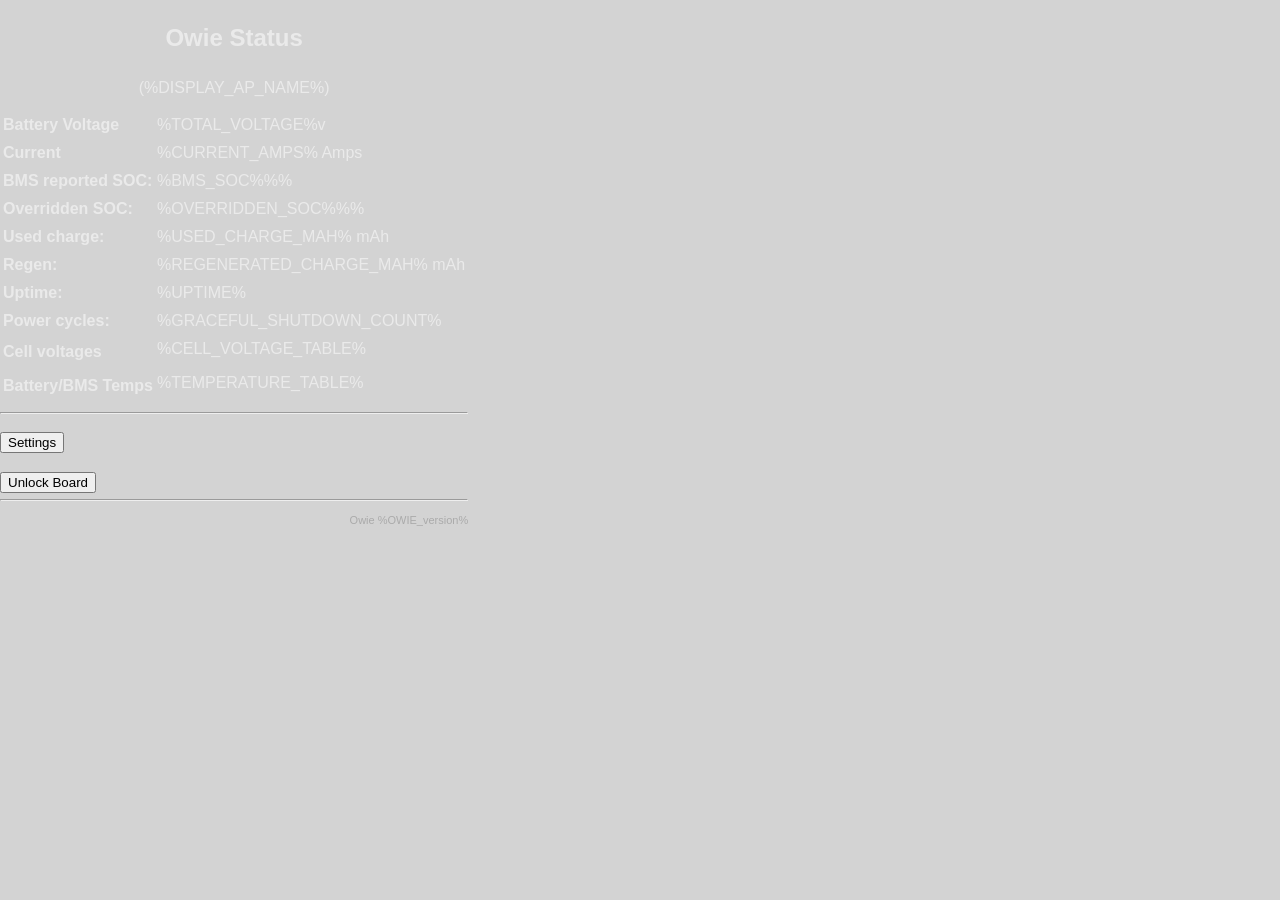
==== commit 8912d457: "Merge de912e1bc5b21ccb2ea95fb20ed048dcb9d2d398 into e5ffe8388abb032bff4bafc285e2561297bbd759" ====
--- a/data/index.html
+++ b/data/index.html
@@ -1,475 +1,140 @@
 <!DOCTYPE html>
 <html lang="en">
+<!-- The HTML markup is based on the main page of Tasmota -->
+
 <head>
     <meta charset="utf-8">
     <meta name="viewport" content="width=device-width,initial-scale=1,user-scalable=no">
-    <meta http-equiv='cache-control' content='no-cache'>
-    <meta http-equiv='expires' content='0'>
-    <meta http-equiv='pragma' content='no-cache'>
-    <title>Owie</title>
-    <link rel="icon" href="favicon.ico" type="image/x-icon">
+    <title>Owie - Status</title>
     <link rel="stylesheet" href="styles.css">
+    <script>
+        window.addEventListener('DOMContentLoaded', () => {
+            function reloadData() {
+                const xhr = new XMLHttpRequest();
+                xhr.addEventListener("load", function (evt) {
+                    var parsed = JSON.parse(evt.target.responseText);
+                    for (const key in parsed) {
+                        var el = document.getElementById(key);
+                        if (el) {
+                            el.innerHTML = parsed[key];
+                        }
+                    }
+                    setTimeout(reloadData, 100);
+                });
+                xhr.open("GET", "/json");
+                xhr.send();
+            }
+            reloadData();
+            const unlockBtn = document.getElementById("unlockButton");
+            if (!unlockBtn.dataset.locked) {
+                return;
+            }
+            unlockBtn.onclick = () => {
+                const xhr = new XMLHttpRequest();
+                xhr.open("GET", "/lock?unlock");
+                xhr.responseType = "text";
+                xhr.onload = () => {
+                    if (xhr.status === 200) {
+                        unlockBtn.innerHTML = "Unlocked! Restart your board to ride it.";
+                    } else {
+                        unlockBtn.innerHTML = "Error: " + xhr.status;
+                    }
+                };
+                unlockBtn.setAttribute("disabled", "1");
+                xhr.send();
+            };
+            unlockBtn.removeAttribute("style");
+        });
+    //# sourceURL=index.js
+    </script>
+<script>
+    var intervalId = window.setInterval(function(){
+        var allTheData = document.querySelector('#TEMPERATURE_TABLE').textContent.trim().split(',')
+        var separateList = '<tr>'
+        allTheData.forEach(function(value) {
+           separateList += '<td>' + value + '</td>';
+        });
+        separateList += '</tr>';
+		var allTheData2 = document.querySelector('#CELL_VOLTAGE_TABLE').textContent.trim().split(',')
+        var separateList2 = '<tr>'
+        allTheData2.forEach(function(value) {
+           separateList2 += '<td>' + value + '</td>';
+        });
+        separateList2 += '</tr>';
+        document.querySelector('#TEMPERATURE_TABLE').innerHTML = separateList;
+        document.querySelector(' #CELL_VOLTAGE_TABLE').innerHTML = separateList2;
+    }, 100);
+     </script>
 </head>
-<body class="owie-app">
-<div class="main">
-    <div class="startup">
-        <div class="content">
-            <div class="lds-spinner">
-                <div></div><div></div><div></div><div></div>
-                <div></div><div></div><div></div><div></div>
-                <div></div><div></div><div></div><div></div>
-            </div>
-            <div class="loading-text">Loading Owie Frontend...</div>
+
+<body>
+    <div style="text-align:left;display:inline-block;color:#eaeaea;min-width:340px;">
+        <div id="statusHeader" style="text-align:center;color:#eaeaea;margin-bottom:10px;">
+            <h2>Owie Status</h2>
+            (%DISPLAY_AP_NAME%)
         </div>
-        
-    </div>
-    <div class="toaster" id="toaster">
-        <span class="closebtn" id="toaster-close" onclick="this.parentElement.classList.remove('show');">&times;</span>
-        <div id="alert-msg" style='text-align:center'></div>
-    </div>
-    <!-- Settings container -->
-    <div id="settings" class="settings content-container">
-        <div class="wrapper">
-            <div class="wifi-settings header">
-                <svg viewBox="0 0 640 512" class="content-icon">
-                    <!--! Font Awesome Pro 6.2.0 by @fontawesome - https://fontawesome.com License - https://fontawesome.com/license (Commercial License) Copyright 2022 Fonticons, Inc. -->
-                    <path d="M54.2 202.9C123.2 136.7 216.8 96 320 96s196.8 40.7 265.8 106.9c12.8 12.2 33 11.8 45.2-.9s11.8-33-.9-45.2C549.7 79.5 440.4 32 320 32S90.3 79.5 9.8 156.7C-2.9 169-3.3 189.2 8.9 202s32.5 13.2 45.2 .9zM320 256c56.8 0 108.6 21.1 148.2 56c13.3 11.7 33.5 10.4 45.2-2.8s10.4-33.5-2.8-45.2C459.8 219.2 393 192 320 192s-139.8 27.2-190.5 72c-13.3 11.7-14.5 31.9-2.8 45.2s31.9 14.5 45.2 2.8c39.5-34.9 91.3-56 148.2-56zm64 160c0-35.3-28.7-64-64-64s-64 28.7-64 64s28.7 64 64 64s64-28.7 64-64z"/>
-                </svg>
-                <span class="title">WiFi Settings</span>
-            </div>
-            <div class="wifi-settings content">
-                <form action="#" id="wifi-settings">
-                    <label for="wifi">Owie WiFi network name override:</label>
-                    <input name="apselfname" id="apselfname" placeholder="WiFi Name" value="" type="text">
-                    <label>WiFi Password</label>
-                    <div>
-                        <input name="pw" id="wifipw" value="" type="password">
-                        <svg viewBox="0 0 576 512" onclick="toggleWifiPwVisibility(this)" class="wifi-pw-visibility"
-                             style=" width: 20px;">
-                             <!--! Font Awesome Pro 6.2.0 by @fontawesome - https://fontawesome.com License - https://fontawesome.com/license (Commercial License) Copyright 2022 Fonticons, Inc. -->
-                            <path d="M160 256C160 185.3 217.3 128 288 128C358.7 128 416 185.3 416 256C416 326.7 358.7 384 288 384C217.3 384 160 326.7 160 256zM288 336C332.2 336 368 300.2 368 256C368 211.8 332.2 176 288 176C287.3 176 286.7 176 285.1 176C287.3 181.1 288 186.5 288 192C288 227.3 259.3 256 224 256C218.5 256 213.1 255.3 208 253.1C208 254.7 208 255.3 208 255.1C208 300.2 243.8 336 288 336L288 336zM95.42 112.6C142.5 68.84 207.2 32 288 32C368.8 32 433.5 68.84 480.6 112.6C527.4 156 558.7 207.1 573.5 243.7C576.8 251.6 576.8 260.4 573.5 268.3C558.7 304 527.4 355.1 480.6 399.4C433.5 443.2 368.8 480 288 480C207.2 480 142.5 443.2 95.42 399.4C48.62 355.1 17.34 304 2.461 268.3C-.8205 260.4-.8205 251.6 2.461 243.7C17.34 207.1 48.62 156 95.42 112.6V112.6zM288 80C222.8 80 169.2 109.6 128.1 147.7C89.6 183.5 63.02 225.1 49.44 256C63.02 286 89.6 328.5 128.1 364.3C169.2 402.4 222.8 432 288 432C353.2 432 406.8 402.4 447.9 364.3C486.4 328.5 512.1 286 526.6 256C512.1 225.1 486.4 183.5 447.9 147.7C406.8 109.6 353.2 80 288 80V80z"/>
-                        </svg>
-                    </div>
-                    <label for="wifi-power">Power (dBm):</label>
-                    <select name="wifipower" value="" id="wifi-power">
-                        <!-- will be generated by JS-->
-                    </select>
-                    <button id="wifi-submit" type="submit">Update WiFI Settings</button>
-                </form>
-            </div>
-            <div style="border: 1px solid #565656; width: 100%; opacity: 0.6;"></div>
-            <div class="board-locking header">
-                <svg viewBox="0 0 448 512" class="content-icon">
-                    <!--! Font Awesome Pro 6.2.0 by @fontawesome - https://fontawesome.com License - https://fontawesome.com/license (Commercial License) Copyright 2022 Fonticons, Inc. -->
-                    <path d="M144 144v48H304V144c0-44.2-35.8-80-80-80s-80 35.8-80 80zM80 192V144C80 64.5 144.5 0 224 0s144 64.5 144 144v48h16c35.3 0 64 28.7 64 64V448c0 35.3-28.7 64-64 64H64c-35.3 0-64-28.7-64-64V256c0-35.3 28.7-64 64-64H80z"/>
-                </svg>
-                <span class="title">Board Locking</span>
-            </div>
-            <div class="board-locking content" data-canenable="" data-enabled="">
-                <div class="bl-inactive">
-                    <span>This Feature is currently not activated!<br>Please set a WiFi-Password to activate this feature!</span>
-                </div>
-                <div class="bl-disabled hidden" >
-                    <span class="content">The Board Locking Feature is currently disabled.</span>
-                    <button onclick="toggleArmingBoard(true);">Enable locking</button>
-                </div>
-                <div class="bl-enabled hidden">
-                    <span>Locking is enabled!<br>To lock the board, turn it on and off in less than 5 seconds.</span>
-                    <button onclick="toggleArmingBoard(false);">Disable locking</button>
-                </div>
-            </div>
-            <div style="border: 1px solid #565656; width: 100%; opacity: 0.6;"></div>
-            <div class="firmware header">
-                <svg viewBox="0 0 448 512" class="content-icon">
-                    <!--! Font Awesome Pro 6.2.0 by @fontawesome - https://fontawesome.com License - https://fontawesome.com/license (Commercial License) Copyright 2022 Fonticons, Inc. -->
-                    <path d="M246.6 9.4c-12.5-12.5-32.8-12.5-45.3 0l-128 128c-12.5 12.5-12.5 32.8 0 45.3s32.8 12.5 45.3 0L192 109.3V320c0 17.7 14.3 32 32 32s32-14.3 32-32V109.3l73.4 73.4c12.5 12.5 32.8 12.5 45.3 0s12.5-32.8 0-45.3l-128-128zM64 352c0-17.7-14.3-32-32-32s-32 14.3-32 32v64c0 53 43 96 96 96H352c53 0 96-43 96-96V352c0-17.7-14.3-32-32-32s-32 14.3-32 32v64c0 17.7-14.3 32-32 32H96c-17.7 0-32-14.3-32-32V352z"/>
-                </svg>
-                <span class="title">Firmware Update</span>
-            </div>
-            <div class="firmware content">
-                <div>
-                    <div class="update-upload-progress hidden">
-                        <div class="lds-spinner">
-                            <div></div><div></div><div></div><div></div>
-                            <div></div><div></div><div></div><div></div>
-                            <div></div><div></div><div></div><div></div>
-                        </div>
-                        <div class="update-text">File upload in progress... (0%)</div>
-                    </div>
-                    <input id="fwUpdInput" type="file" name="firmware" accept=".bin,.bin.gz" hidden>
-                    <button id="fwUpdBtn">Browse Firmware File (.bin, .bin.gz)</button>
-                </div>
-            </div>
+        <div id="content">
+            <table>
+                <tr>
+                    <th>Battery Voltage</th>
+                    <td id="TOTAL_VOLTAGE">%TOTAL_VOLTAGE%v</td>
+                </tr>
+                <tr>
+                    <th>Current</th>
+                    <td id="CURRENT_AMPS">%CURRENT_AMPS% Amps</td>
+                </tr>
+                <tr>
+                    <th>BMS reported SOC:</th>
+                    <td id="BMS_SOC">%BMS_SOC%%%</td>
+                </tr>
+                <tr>
+                    <th>Overridden SOC:</th>
+                    <td id="OVERRIDDEN_SOC">%OVERRIDDEN_SOC%%%</td>
+                </tr>
+                <tr>
+                    <th>Used charge:</th>
+                    <td id="USED_CHARGE_MAH">%USED_CHARGE_MAH% mAh</td>
+                </tr>
+                <tr>
+                    <th>Regen:</th>
+                    <td id="REGENERATED_CHARGE_MAH">%REGENERATED_CHARGE_MAH% mAh</td>
+                </tr>
+                <tr>
+                    <th>Uptime:</th>
+                    <td id="UPTIME">%UPTIME%</td>
+                </tr>
+                <tr>
+                    <th>Power cycles:</th>
+                    <td>%GRACEFUL_SHUTDOWN_COUNT%</td>
+                </tr>
+                <tr>
+                    <th>Cell voltages</th>
+                    <td>
+                        <table class="cell-voltages" id="CELL_VOLTAGE_TABLE">%CELL_VOLTAGE_TABLE%</table>
+                    </td>
+                </tr>
+                <tr>
+                    <th>Battery/BMS Temps</th>
+                    <td>
+                        <table class="cell-voltages" id="TEMPERATURE_TABLE">%TEMPERATURE_TABLE%</table>
+                    </td>
+                </tr>
+            </table>
+            <hr>
+            <p></p>
+            <form action="/settings">
+                <button>Settings</button>
+            </form>
+            <p></p>
+            <button style="display:none" id="unlockButton" data-locked="%IS_LOCKED%">
+                Unlock Board
+            </button>
+        </div>
+        <div id="version" style="text-align:right;font-size:11px;">
+            <hr>
+            <p style="color:#aaa;">Owie <span id="OWIE_version">%OWIE_version%</span></p>
         </div>
     </div>
-    <!-- Settings End -->
-    <!-- Owie Stats -->
-    <div id="stats" class="stats content-container">
-        <div class="wrapper">
-            <div class="wifi-settings header">
-                <svg viewBox="0 0 512 512" class="content-icon">
-                    <!--! Font Awesome Pro 6.2.0 by @fontawesome - https://fontawesome.com License - https://fontawesome.com/license (Commercial License) Copyright 2022 Fonticons, Inc. -->
-                    <path d="M64 64c0-17.7-14.3-32-32-32S0 46.3 0 64V400c0 44.2 35.8 80 80 80H480c17.7 0 32-14.3 32-32s-14.3-32-32-32H80c-8.8 0-16-7.2-16-16V64zm406.6 86.6c12.5-12.5 12.5-32.8 0-45.3s-32.8-12.5-45.3 0L320 210.7l-57.4-57.4c-12.5-12.5-32.8-12.5-45.3 0l-112 112c-12.5 12.5-12.5 32.8 0 45.3s32.8 12.5 45.3 0L240 221.3l57.4 57.4c12.5 12.5 32.8 12.5 45.3 0l128-128z"/>
-                </svg>
-                <span class="title">Owie Statistics</span>
-            </div>
-            <div class="stat-container">
-                <div><span class="owie-label">OWIE-VERSION</span></div>
-                <div class="stats-value"><span class="value-text owie-version-meta"></span><span
-                        class="owie-label value-label"></span></div>
-            </div>
-            <div class="stat-container">
-                <div><span class="owie-label">POWER CYCLES</span></div>
-                <div class="stats-value"><span class="value-text power-cycles-meta"></span><span
-                        class="owie-label value-label"></span></div>
-            </div>
-        </div>
-        <template id="stat-container-template">
-            <div class="stat-container">
-                <div><span class="owie-label"></span></div>
-                <div class="stats-value"><span class="value-text"></span><span
-                        class="owie-label value-label"></span></div>
-            </div>
-        </template>
-    </div>
-    <!-- Owie Stats End -->
-    <!-- Monitoring -->
-    <div id="monitor" class="monitor content-container">
-        <div class="wrapper">
-            <div class="wifi-settings header">
-                <svg viewBox="0 0 640 512" class="content-icon">
-                    <!--! Font Awesome Pro 6.2.0 by @fontawesome - https://fontawesome.com License - https://fontawesome.com/license (Commercial License) Copyright 2022 Fonticons, Inc. -->
-                    <path d="M41.4 86.6c-12.5-12.5-12.5-32.8 0-45.3s32.8-12.5 45.3 0l192 192c12.5 12.5 12.5 32.8 0 45.3l-192 192c-12.5 12.5-32.8 12.5-45.3 0s-12.5-32.8 0-45.3L210.7 256 41.4 86.6zM288 416H576c17.7 0 32 14.3 32 32s-14.3 32-32 32H288c-17.7 0-32-14.3-32-32s14.3-32 32-32z"/>
-                </svg>
-                <span class="title">BMS Data Monitor</span>
-            </div>
-            <textarea readonly="1" id="term" cols="340" name="t1" wrap="off"></textarea>
-            <button id="startstop" onclick="Monitoring.connect();">Connect</button>
-            <div>
-                <table>
-                    <thead>
-                        <tr>
-                            <th>ID</th>
-                            <th>Period</th>
-                            <th>Deviation</th>
-                            <th>Count</th>
-                        </tr>
-                    </thead>
-                    <tbody class="package-stats"></tbody>
-                </table>
-                <table>
-                    <thead>
-                        <tr>
-                            <th>Unknown Bytes</th>
-                            <th>Checksum Mismatches</th>
-                        </tr>
-                    </thead>
-                    <tbody>
-                        <tr>
-                            <td class="unkown-bytes">0</td>
-                            <td class="checksum-mismatches">0</td>
-                        </tr>
-                    </tbody>
-                </table>    
-            </div>
-        </div>
-    </div>
-    <!-- Monitoring End -->
-    <!-- Dev WiFi Setting -->
-    <div id="wifi" class="dev-wifi content-container">
-        <div class="wrapper">
-            <div class="wifi-settings header">
-                <svg viewBox="0 0 640 512" class="content-icon">
-                    <!--! Font Awesome Pro 6.2.0 by @fontawesome - https://fontawesome.com License - https://fontawesome.com/license (Commercial License) Copyright 2022 Fonticons, Inc. -->
-                    <path d="M54.2 202.9C123.2 136.7 216.8 96 320 96s196.8 40.7 265.8 106.9c12.8 12.2 33 11.8 45.2-.9s11.8-33-.9-45.2C549.7 79.5 440.4 32 320 32S90.3 79.5 9.8 156.7C-2.9 169-3.3 189.2 8.9 202s32.5 13.2 45.2 .9zM320 256c56.8 0 108.6 21.1 148.2 56c13.3 11.7 33.5 10.4 45.2-2.8s10.4-33.5-2.8-45.2C459.8 219.2 393 192 320 192s-139.8 27.2-190.5 72c-13.3 11.7-14.5 31.9-2.8 45.2s31.9 14.5 45.2 2.8c39.5-34.9 91.3-56 148.2-56zm64 160c0-35.3-28.7-64-64-64s-64 28.7-64 64s28.7 64 64 64s64-28.7 64-64z"/>
-                </svg>
-                <span class="title">WiFi (Development)</span>
-            </div>
-            <form action="#" id="wifi-dev">
-                <label for="wifi-dev-name">WiFi Network to connect to:</label>
-                <input id="wifi-dev-name" name="s" placeholder="WiFi Network" value="" type="text">
-                <label>WiFi Password</label>
-                <div>
-                    <input name="p" id="wifi-dev-pw" value="" type="password">
-                    <svg viewBox="0 0 576 512" onclick="toggleWifiPwVisibility(this)" class="wifi-pw-visibility"
-                         style=" width: 20px;">
-                         <!--! Font Awesome Pro 6.2.0 by @fontawesome - https://fontawesome.com License - https://fontawesome.com/license (Commercial License) Copyright 2022 Fonticons, Inc. -->
-                        <path d="M160 256C160 185.3 217.3 128 288 128C358.7 128 416 185.3 416 256C416 326.7 358.7 384 288 384C217.3 384 160 326.7 160 256zM288 336C332.2 336 368 300.2 368 256C368 211.8 332.2 176 288 176C287.3 176 286.7 176 285.1 176C287.3 181.1 288 186.5 288 192C288 227.3 259.3 256 224 256C218.5 256 213.1 255.3 208 253.1C208 254.7 208 255.3 208 255.1C208 300.2 243.8 336 288 336L288 336zM95.42 112.6C142.5 68.84 207.2 32 288 32C368.8 32 433.5 68.84 480.6 112.6C527.4 156 558.7 207.1 573.5 243.7C576.8 251.6 576.8 260.4 573.5 268.3C558.7 304 527.4 355.1 480.6 399.4C433.5 443.2 368.8 480 288 480C207.2 480 142.5 443.2 95.42 399.4C48.62 355.1 17.34 304 2.461 268.3C-.8205 260.4-.8205 251.6 2.461 243.7C17.34 207.1 48.62 156 95.42 112.6V112.6zM288 80C222.8 80 169.2 109.6 128.1 147.7C89.6 183.5 63.02 225.1 49.44 256C63.02 286 89.6 328.5 128.1 364.3C169.2 402.4 222.8 432 288 432C353.2 432 406.8 402.4 447.9 364.3C486.4 328.5 512.1 286 526.6 256C512.1 225.1 486.4 183.5 447.9 147.7C406.8 109.6 353.2 80 288 80V80z"/>
-                    </svg>
-                </div>
-                <button id="wifi-dev-submit" type="submit">Update WiFi</button>
-            </form>
-        </div>
-    </div>
-    <!-- Dev WiFi Setting End -->
-    <div id="home" class="home content-container">
-        <div class="boardlocking-enabled">
-            <div class="unlock-button">
-                <svg viewBox="0 0 448 512">
-                    <!--! Font Awesome Pro 6.2.0 by @fontawesome - https://fontawesome.com License - https://fontawesome.com/license (Commercial License) Copyright 2022 Fonticons, Inc. -->
-                    <path d="M144 192H384C419.3 192 448 220.7 448 256V448C448 483.3 419.3 512 384 512H64C28.65 512 0 483.3 0 448V256C0 220.7 28.65 192 64 192H80V144C80 64.47 144.5 0 224 0C281.5 0 331 33.69 354.1 82.27C361.7 98.23 354.9 117.3 338.1 124.9C322.1 132.5 303.9 125.7 296.3 109.7C283.4 82.63 255.9 64 224 64C179.8 64 144 99.82 144 144L144 192z"/>
-                </svg>
-            </div>
-            <div class="unlocking-text owie-label">Unlock Your Board</div>
-        </div>
-        <div class="owie-loading-bars">
-            <div class="progress owie">
-                <div class="progress-text">
-                    <div class="box">
-                        <div class="loading-percentage">%</div>
-                    </div>
-                    <div class="box">
-                        <div class="loading-name"></div>
-                    </div>
-                    <div class="box">
-                        <div class="loading-icon battery hidden">
-                            <svg viewBox="0 0 576 512">
-                                <!--! Font Awesome Pro 6.2.0 by @fontawesome - https://fontawesome.com License - https://fontawesome.com/license (Commercial License) Copyright 2022 Fonticons, Inc. -->
-                                <path d="M448 320H96V192H448V320zM0 176C0 131.8 35.82 96 80 96H464C508.2 96 544 131.8 544 176V192C561.7 192 576 206.3 576 224V288C576 305.7 561.7 320 544 320V336C544 380.2 508.2 416 464 416H80C35.82 416 0 380.2 0 336V176zM80 160C71.16 160 64 167.2 64 176V336C64 344.8 71.16 352 80 352H464C472.8 352 480 344.8 480 336V176C480 167.2 472.8 160 464 160H80z"/>
-                            </svg>
-                        </div>
-                    </div>
-                    <div class="loading-icon outlet hidden">
-                        <svg viewBox="0 0 384 512">
-                            <!--! Font Awesome Pro 6.2.0 by @fontawesome - https://fontawesome.com License - https://fontawesome.com/license (Commercial License) Copyright 2022 Fonticons, Inc. -->
-                            <path d="M96 0C113.7 0 128 14.33 128 32V128H64V32C64 14.33 78.33 0 96 0zM288 0C305.7 0 320 14.33 320 32V128H256V32C256 14.33 270.3 0 288 0zM352 160C369.7 160 384 174.3 384 192C384 209.7 369.7 224 352 224V256C352 333.4 297 397.1 224 412.8V512H160V412.8C86.97 397.1 32 333.4 32 256V224C14.33 224 0 209.7 0 192C0 174.3 14.33 160 32 160H352z"/>
-                        </svg>
-                    </div>
-                </div>
-                <div class="progress__bar" style="width: var(--owie-percentage)"></div>
-            </div>
-            <div class="loading-spacer"></div>
-            <div class="progress bms">
-                <div class="progress-text">
-                    <div class="box">
-                        <div class="loading-percentage">%</div>
-                    </div>
-                    <div class="box">
-                        <div class="loading-name">BMS</div>
-                    </div>
-                    <div class="box">
-                        <div class="loading-icon battery hidden">
-                            <svg viewBox="0 0 576 512">
-                                <!--! Font Awesome Pro 6.2.0 by @fontawesome - https://fontawesome.com License - https://fontawesome.com/license (Commercial License) Copyright 2022 Fonticons, Inc. -->
-                                <path d="M448 320H96V192H448V320zM0 176C0 131.8 35.82 96 80 96H464C508.2 96 544 131.8 544 176V192C561.7 192 576 206.3 576 224V288C576 305.7 561.7 320 544 320V336C544 380.2 508.2 416 464 416H80C35.82 416 0 380.2 0 336V176zM80 160C71.16 160 64 167.2 64 176V336C64 344.8 71.16 352 80 352H464C472.8 352 480 344.8 480 336V176C480 167.2 472.8 160 464 160H80z"/>
-                            </svg>
-                        </div>
-                    </div>
-                    <div class="loading-icon outlet hidden">
-                        <svg viewBox="0 0 384 512">
-                            <!--! Font Awesome Pro 6.2.0 by @fontawesome - https://fontawesome.com License - https://fontawesome.com/license (Commercial License) Copyright 2022 Fonticons, Inc. -->
-                            <path d="M96 0C113.7 0 128 14.33 128 32V128H64V32C64 14.33 78.33 0 96 0zM288 0C305.7 0 320 14.33 320 32V128H256V32C256 14.33 270.3 0 288 0zM352 160C369.7 160 384 174.3 384 192C384 209.7 369.7 224 352 224V256C352 333.4 297 397.1 224 412.8V512H160V412.8C86.97 397.1 32 333.4 32 256V224C14.33 224 0 209.7 0 192C0 174.3 14.33 160 32 160H352z"/>
-                        </svg>
-                    </div>
-                </div>
-            </div>
-            <div class="progress bms bar_overlay">
-                <div class="progress-text">
-                    <div class="box">
-                        <div class="loading-percentage">%</div>
-                    </div>
-                    <div class="box">
-                        <div class="loading-name">BMS</div>
-                    </div>
-                    <div class="box">
-                        <div class="loading-icon battery hidden">
-                            <svg viewBox="0 0 576 512">
-                                <!--! Font Awesome Pro 6.2.0 by @fontawesome - https://fontawesome.com License - https://fontawesome.com/license (Commercial License) Copyright 2022 Fonticons, Inc. -->
-                                <path d="M448 320H96V192H448V320zM0 176C0 131.8 35.82 96 80 96H464C508.2 96 544 131.8 544 176V192C561.7 192 576 206.3 576 224V288C576 305.7 561.7 320 544 320V336C544 380.2 508.2 416 464 416H80C35.82 416 0 380.2 0 336V176zM80 160C71.16 160 64 167.2 64 176V336C64 344.8 71.16 352 80 352H464C472.8 352 480 344.8 480 336V176C480 167.2 472.8 160 464 160H80z"/>
-                            </svg>
-                        </div>
-                    </div>
-                    <div class="loading-icon outlet hidden">
-                        <svg viewBox="0 0 384 512">
-                            <!--! Font Awesome Pro 6.2.0 by @fontawesome - https://fontawesome.com License - https://fontawesome.com/license (Commercial License) Copyright 2022 Fonticons, Inc. -->
-                            <path d="M96 0C113.7 0 128 14.33 128 32V128H64V32C64 14.33 78.33 0 96 0zM288 0C305.7 0 320 14.33 320 32V128H256V32C256 14.33 270.3 0 288 0zM352 160C369.7 160 384 174.3 384 192C384 209.7 369.7 224 352 224V256C352 333.4 297 397.1 224 412.8V512H160V412.8C86.97 397.1 32 333.4 32 256V224C14.33 224 0 209.7 0 192C0 174.3 14.33 160 32 160H352z"/>
-                        </svg>
-                    </div>
-                </div>
-            </div>
-        </div>
-        <div class="owie-current">
-            <div class="current-content flex">
-                <div>
-                    <div class="current-gauge">
-                        <div class="progress-gauge regen">
-                            <div class="barOverflow">
-                                <div class="bar"></div>
-                            </div>
-                        </div>
-                        <div class="gauge-separator"></div>
-                        <div class="progress-gauge current">
-                            <div class="barOverflow">
-                                <div class="bar"></div>
-                            </div>
-                        </div>
-                    </div>
-                    <div class="current-text" style="margin-top: -38px;">
-                        <span class="value-text">5.02</span><span class="owie-label value-label"> A</span>
-                        <div class="current-header"><span class="owie-label">CURRENT</span></div>
-                    </div>
+</body>
 
-
-                </div>
-                <div class="voltage">
-                    <div class="voltage-text">
-                        <span class="value-text">60.03</span><span class="owie-label value-label"> V</span>
-                    </div>
-                    <div class="current-header"><span class="owie-label">VOLTAGE</span></div>
-                </div>
-
-            </div>
-        </div>
-        <div style="border: 1px solid #565656; width: 100%; opacity: 0.6;"></div>
-        <div onclick="toggleBatteryInfo()" class="battery-statistics header">
-            <svg viewBox="0 0 576 512" class="content-icon">
-                <!--! Font Awesome Pro 6.2.0 by @fontawesome - https://fontawesome.com License - https://fontawesome.com/license (Commercial License) Copyright 2022 Fonticons, Inc. -->
-                <path d="M448 320H96V192H448V320zM0 176C0 131.8 35.82 96 80 96H464C508.2 96 544 131.8 544 176V192C561.7 192 576 206.3 576 224V288C576 305.7 561.7 320 544 320V336C544 380.2 508.2 416 464 416H80C35.82 416 0 380.2 0 336V176zM80 160C71.16 160 64 167.2 64 176V336C64 344.8 71.16 352 80 352H464C472.8 352 480 344.8 480 336V176C480 167.2 472.8 160 464 160H80z"/>
-            </svg>
-            <span class="title">BATTERY STATUS: <span class="battery-severity">OK</span></span>
-            <svg class="content-icon chevron" viewBox="0 0 512 512">
-                <!--! Font Awesome Pro 6.2.0 by @fontawesome - https://fontawesome.com License - https://fontawesome.com/license (Commercial License) Copyright 2022 Fonticons, Inc. -->
-                <path d="M233.4 406.6c12.5 12.5 32.8 12.5 45.3 0l192-192c12.5-12.5 12.5-32.8 0-45.3s-32.8-12.5-45.3 0L256 338.7 86.6 169.4c-12.5-12.5-32.8-12.5-45.3 0s-12.5 32.8 0 45.3l192 192z"/>
-            </svg>
-        </div>
-        <div class="battery-content">
-            <div class="battery-info-content flex">
-                <div class="battery-pack">
-                    <div class="flex table-container">
-                        <!-- TODO: maybe this should be refactored to a template -->
-                        <template id="battery-cell-template">
-                            <div class="cell">
-                                <div class="gg-battery-empty">
-                                    <div class="battery-voltage-text">0.00</div>
-                                </div>
-                            </div>
-                        </template>
-                    </div>
-                </div>
-                <div class="temperatures">
-                    <div class="flex" style="justify-content: center">
-                        <div class="temp-item" id="temp-sensor1">
-                            <div class="temperature-gauge">
-                                <div class="temperature-gauge__bar" style="width: 80%;"></div>
-                            </div>
-                            <div><span class="value-text">0</span><span class="owie-label value-label">&#8451;</span></div>
-                        </div>
-                        <div class="temp-item" id="temp-sensor2">
-                            <div class="temperature-gauge">
-                                <div class="temperature-gauge__bar" style="width: 30%"></div>
-                            </div>
-                            <div><span class="value-text">0</span><span class="owie-label value-label">&#8451;</span></div>
-                        </div>
-                        <div class="temp-item" id="temp-sensor3">
-                            <div class="temperature-gauge">
-                                <div class="temperature-gauge__bar" style="width: 30%"></div>
-                            </div>
-                            <div><span class="value-text">0</span><span class="owie-label value-label">&#8451;</span></div>
-                        </div>
-                        <div class="temp-item" id="temp-sensor4">
-                            <div class="temperature-gauge">
-                                <div class="temperature-gauge__bar" style="width: 30%"></div>
-                            </div>
-                            <div><span class="value-text">0</span><span class="owie-label value-label">&#8451;</span></div>
-                        </div>
-                        <div class="temp-item" id="temp-sensor5">
-                            <div class="temperature-gauge">
-                                <div class="temperature-gauge__bar" style="width: 30%"></div>
-                            </div>
-                            <div><span class="value-text">0</span><span class="owie-label value-label">&#8451;</span></div>
-                        </div>
-                    </div>
-                </div>
-            </div>
-
-        </div>
-        <div style="border: 1px solid #565656; width: 100%; opacity: 0.6;"></div>
-        <div class="session-statistics header">
-            <svg viewBox="0 0 512 512" class="content-icon">
-                <!--! Font Awesome Pro 6.2.0 by @fontawesome - https://fontawesome.com License - https://fontawesome.com/license (Commercial License) Copyright 2022 Fonticons, Inc. -->
-                <path d="M64 64c0-17.7-14.3-32-32-32S0 46.3 0 64V400c0 44.2 35.8 80 80 80H480c17.7 0 32-14.3 32-32s-14.3-32-32-32H80c-8.8 0-16-7.2-16-16V64zm406.6 86.6c12.5-12.5 12.5-32.8 0-45.3s-32.8-12.5-45.3 0L320 210.7l-57.4-57.4c-12.5-12.5-32.8-12.5-45.3 0l-112 112c-12.5 12.5-12.5 32.8 0 45.3s32.8 12.5 45.3 0L240 221.3l57.4 57.4c12.5 12.5 32.8 12.5 45.3 0l128-128z"/>
-            </svg>
-            <span class="title">SESSION STATISTICS</span>
-        </div>
-        <div class="usage-statistics flex">
-            <div class="
-            ">
-                <div class="statistics-header"><span class="owie-label">UPTIME</span></div>
-                <div class="statistics-text uptime">
-                    <span class="value-text">00:00</span>
-                </div>
-
-            </div>
-            <div class="usage">
-                <div class="statistics-header"><span class="owie-label">USAGE</span></div>
-                <div class="statistics-text usage">
-                    <span class="value-text">0</span><span class="owie-label value-label"> mAh</span>
-                </div>
-            </div>
-            <div class="regen">
-                <div class="statistics-header"><span class="owie-label">REGEN</span></div>
-                <div class="statistics-text regen">
-                    <span class="value-text">0</span><span class="owie-label value-label"> mAh</span>
-                </div>
-            </div>
-        </div>
-    </div>
-
-    <div class="navbar" id="navbar">
-        <div class="default active">
-            <a href="#home">
-                <svg viewBox="0 0 576 512" class="navbar-icon">
-                    <!--! Font Awesome Pro 6.2.0 by @fontawesome - https://fontawesome.com License - https://fontawesome.com/license (Commercial License) Copyright 2022 Fonticons, Inc. -->
-                    <path d="M575.8 255.5c0 18-15 32.1-32 32.1h-32l.7 160.2c0 2.7-.2 5.4-.5 8.1V472c0 22.1-17.9 40-40 40H456c-1.1 0-2.2 0-3.3-.1c-1.4 .1-2.8 .1-4.2 .1H416 392c-22.1 0-40-17.9-40-40V448 384c0-17.7-14.3-32-32-32H256c-17.7 0-32 14.3-32 32v64 24c0 22.1-17.9 40-40 40H160 128.1c-1.5 0-3-.1-4.5-.2c-1.2 .1-2.4 .2-3.6 .2H104c-22.1 0-40-17.9-40-40V360c0-.9 0-1.9 .1-2.8V287.6H32c-18 0-32-14-32-32.1c0-9 3-17 10-24L266.4 8c7-7 15-8 22-8s15 2 21 7L564.8 231.5c8 7 12 15 11 24z"/>
-                </svg>
-                <div class="menu-text">Home</div>
-            </a>
-            <!--        <a href="javascript:void(0)" class="closebtn" onclick="document.getElementById('nav').style.opacity = '0'">&times;</a>-->
-            <a href="#settings">
-                <svg viewBox="0 0 512 512" class="navbar-icon">
-                    <!--! Font Awesome Pro 6.2.0 by @fontawesome - https://fontawesome.com License - https://fontawesome.com/license (Commercial License) Copyright 2022 Fonticons, Inc. -->
-                    <path d="M0 416c0-17.7 14.3-32 32-32l54.7 0c12.3-28.3 40.5-48 73.3-48s61 19.7 73.3 48L480 384c17.7 0 32 14.3 32 32s-14.3 32-32 32l-246.7 0c-12.3 28.3-40.5 48-73.3 48s-61-19.7-73.3-48L32 448c-17.7 0-32-14.3-32-32zm192 0c0-17.7-14.3-32-32-32s-32 14.3-32 32s14.3 32 32 32s32-14.3 32-32zM384 256c0-17.7-14.3-32-32-32s-32 14.3-32 32s14.3 32 32 32s32-14.3 32-32zm-32-80c32.8 0 61 19.7 73.3 48l54.7 0c17.7 0 32 14.3 32 32s-14.3 32-32 32l-54.7 0c-12.3 28.3-40.5 48-73.3 48s-61-19.7-73.3-48L32 288c-17.7 0-32-14.3-32-32s14.3-32 32-32l246.7 0c12.3-28.3 40.5-48 73.3-48zM192 64c-17.7 0-32 14.3-32 32s14.3 32 32 32s32-14.3 32-32s-14.3-32-32-32zm73.3 0L480 64c17.7 0 32 14.3 32 32s-14.3 32-32 32l-214.7 0c-12.3 28.3-40.5 48-73.3 48s-61-19.7-73.3-48L32 128C14.3 128 0 113.7 0 96S14.3 64 32 64l86.7 0C131 35.7 159.2 16 192 16s61 19.7 73.3 48z"/>
-                </svg>
-
-                <div class="menu-text">Settings</div>
-            </a>
-            <a href="#stats">
-                <svg viewBox="0 0 512 512" class="navbar-icon">
-                    <!--! Font Awesome Pro 6.2.0 by @fontawesome - https://fontawesome.com License - https://fontawesome.com/license (Commercial License) Copyright 2022 Fonticons, Inc. -->
-                    <path d="M64 64c0-17.7-14.3-32-32-32S0 46.3 0 64V400c0 44.2 35.8 80 80 80H480c17.7 0 32-14.3 32-32s-14.3-32-32-32H80c-8.8 0-16-7.2-16-16V64zm406.6 86.6c12.5-12.5 12.5-32.8 0-45.3s-32.8-12.5-45.3 0L320 210.7l-57.4-57.4c-12.5-12.5-32.8-12.5-45.3 0l-112 112c-12.5 12.5-12.5 32.8 0 45.3s32.8 12.5 45.3 0L240 221.3l57.4 57.4c12.5 12.5 32.8 12.5 45.3 0l128-128z"/>
-                </svg>
-                <div class="menu-text">Stats</div>
-            </a>
-            <a href="javascript:void(0);" class="icon" onclick="toggleResponsiveNav()">&#9776;</a>
-        </div>
-        <div class="settings">
-            <a href="#home">
-                <svg viewBox="0 0 576 512" class="navbar-icon">
-                    <!--! Font Awesome Pro 6.2.0 by @fontawesome - https://fontawesome.com License - https://fontawesome.com/license (Commercial License) Copyright 2022 Fonticons, Inc. -->
-                    <path d="M575.8 255.5c0 18-15 32.1-32 32.1h-32l.7 160.2c0 2.7-.2 5.4-.5 8.1V472c0 22.1-17.9 40-40 40H456c-1.1 0-2.2 0-3.3-.1c-1.4 .1-2.8 .1-4.2 .1H416 392c-22.1 0-40-17.9-40-40V448 384c0-17.7-14.3-32-32-32H256c-17.7 0-32 14.3-32 32v64 24c0 22.1-17.9 40-40 40H160 128.1c-1.5 0-3-.1-4.5-.2c-1.2 .1-2.4 .2-3.6 .2H104c-22.1 0-40-17.9-40-40V360c0-.9 0-1.9 .1-2.8V287.6H32c-18 0-32-14-32-32.1c0-9 3-17 10-24L266.4 8c7-7 15-8 22-8s15 2 21 7L564.8 231.5c8 7 12 15 11 24z"/>
-                </svg>
-                <div class="menu-text">Home</div>
-            </a>
-            <a href="#monitor">
-                <svg viewBox="0 0 640 512" class="navbar-icon">
-                    <!--! Font Awesome Pro 6.2.0 by @fontawesome - https://fontawesome.com License - https://fontawesome.com/license (Commercial License) Copyright 2022 Fonticons, Inc. -->
-                    <path d="M41.4 86.6c-12.5-12.5-12.5-32.8 0-45.3s32.8-12.5 45.3 0l192 192c12.5 12.5 12.5 32.8 0 45.3l-192 192c-12.5 12.5-32.8 12.5-45.3 0s-12.5-32.8 0-45.3L210.7 256 41.4 86.6zM288 416H576c17.7 0 32 14.3 32 32s-14.3 32-32 32H288c-17.7 0-32-14.3-32-32s14.3-32 32-32z"/>
-                </svg>
-                <div class="menu-text">Monitor BMS</div>
-            </a>
-            <a href="#wifi">
-                <svg viewBox="0 0 640 512" class="navbar-icon">
-                    <!--! Font Awesome Pro 6.2.0 by @fontawesome - https://fontawesome.com License - https://fontawesome.com/license (Commercial License) Copyright 2022 Fonticons, Inc. -->
-                    <path d="M54.2 202.9C123.2 136.7 216.8 96 320 96s196.8 40.7 265.8 106.9c12.8 12.2 33 11.8 45.2-.9s11.8-33-.9-45.2C549.7 79.5 440.4 32 320 32S90.3 79.5 9.8 156.7C-2.9 169-3.3 189.2 8.9 202s32.5 13.2 45.2 .9zM320 256c56.8 0 108.6 21.1 148.2 56c13.3 11.7 33.5 10.4 45.2-2.8s10.4-33.5-2.8-45.2C459.8 219.2 393 192 320 192s-139.8 27.2-190.5 72c-13.3 11.7-14.5 31.9-2.8 45.2s31.9 14.5 45.2 2.8c39.5-34.9 91.3-56 148.2-56zm64 160c0-35.3-28.7-64-64-64s-64 28.7-64 64s28.7 64 64 64s64-28.7 64-64z"/>
-                </svg>
-                <div class="menu-text">Wifi Configuration</div>
-            </a>
-            <a href="javascript:void(0);" class="icon" onclick="toggleResponsiveNav()">&#9776;</a>
-        </div>
-        <div class="owie-version">Owie - <span class="owie-version-meta"></span></div>
-    </div>
-</div>
-<script src="owie.js"></script>
-</body>
 </html>
-
--- a/data/styles.css
+++ b/data/styles.css
@@ -47,7 +47,6 @@
     flex-grow: 1;
 }
 
-
 .one > * {
     width: 100%;
 }
@@ -101,9 +100,11 @@
     background-color: lightgrey;
     font-family: Helvetica, sans-serif;
     font-size: 1em;
-    color: #565656;
-    /*font-size: 1.1em;*/
     line-height: 1.5;
+}
+
+body.dark {
+    background-color: black;
 }
 
 body.owie-app {
@@ -120,29 +121,32 @@
     --text-color: #565656;
     --bar-color: #68d0f7;
     --background-color: whitesmoke;
+    --progress-background: white;
+}
+
+.owie-app.dark {
+    --text-color: whitesmoke;
+    --bar-color: #68d0f7;
+    --background-color: #565656;
 }
 
 .main {
     margin-left: auto;
     margin-right: auto;
-    background-color: whitesmoke;
+    background-color: var(--background-color);
+    color: var(--text-color);
     min-width: 100px;
     max-width: 650px;
     height: 100%;
     overflow: hidden auto;
     padding-bottom: 60px;
-    /*margin-bottom: 60px;*/
-    /*padding: 5px;*/
 }
 
 .header {
-    /*font-style: italic;*/
     font-size: 1.2em;
     font-weight: bold;
     display: flex;
     width: 100%;
-    /*margin-left: -10px;*/
-    /*margin-top: 5px;*/
     flex: none;
 }
 
@@ -163,7 +167,7 @@
     width: 100%;
     height: 50px;
     display: block;
-    background-color: white;
+    background-color: var(--progress-background);
 }
 
 .progress .progress__bar {
@@ -318,7 +322,6 @@
 
 .current-gauge {
     display: flex;
-    /*flex-flow: column;*/
     flex-flow: row;
 }
 
@@ -348,7 +351,7 @@
 }
 
 .gauge-separator {
-    border: 1px solid #565656;
+    border: 1px solid var(--text-color);
     height: 23px;
     margin-bottom: -12px;
     margin-top: -7px;
@@ -395,7 +398,6 @@
     border-radius: 50%;
     text-align: center;
     box-shadow: 0 0 0 rgba(104, 208, 247, 0.6);
-    /*box-shadow: 0 0 0 rgba(255, 255, 255, 0.6);*/
     animation: pulse 2s infinite;
 }
 
@@ -415,23 +417,18 @@
     0% {
         -moz-box-shadow: 0 0 0 0 rgba(104, 208, 247, 0.6);
         box-shadow: 0 0 0 0 rgba(104, 208, 247, 0.6);
-        /*box-shadow: 0 0 0 0 rgb(255, 255, 255);*/
     }
     70% {
         -moz-box-shadow: 0 0 0 20px rgba(104, 208, 247, 0);
         box-shadow: 0 0 0 20px rgba(104, 208, 247, 0);
-        /*box-shadow: 0 0 0 20px rgba(255, 255, 255, 0);*/
     }
     100% {
         -moz-box-shadow: 0 0 0 0 rgba(104, 208, 247, 0);
         box-shadow: 0 0 0 0 rgba(104, 208, 247, 0);
-        /*box-shadow: 0 0 0 0 rgba(255, 255, 255, 0);*/
     }
 }
 
 .boardlocking-enabled > .unlock-button > svg {
-    /*margin-top: 10px;*/
-    /*font-size: 4em;*/
     height: 71px;
     margin-top: 5px;
 }
@@ -451,21 +448,18 @@
 }
 
 @media screen and (max-width: 280px) {
-    /*.nav {padding-top: 15px;}*/
     .nav a {
         font-size: 15px;
     }
 }
 
 @media screen and (max-width: 215px) {
-    /*.nav {padding-top: 15px;}*/
     .nav a {
         font-size: 12px;
     }
 }
 
 @media screen and (max-width: 170px) {
-    /*.nav {padding-top: 15px;}*/
     .nav a {
         font-size: 18px;
     }
@@ -515,22 +509,17 @@
     visibility: hidden;
     padding: 20px;
     color: whitesmoke;
-    /* min-width: 341px; */
     max-width: 650px;
     position: absolute;
     z-index: 999;
-    /* top: 9px; */
     bottom: 0px;
-    /*border-radius: 5px;*/
-    width: 100%;
-    /* width: -webkit-fill-available; */
+    width: 100%;
     margin: 0px;
     min-height: 75px;
 }
 
 /* The close button */
 .toaster > .closebtn {
-    /*margin-left: 15px;*/
     color: white;
     font-weight: bold;
     float: right;
@@ -588,7 +577,7 @@
 }
 
 .loading-icon svg > path {
-    fill: #565656;
+    fill: var(--text-color);
 }
 
 .battery-statistics.header .content-icon {
@@ -609,12 +598,10 @@
     width: 100%;
     overflow: hidden;
     max-height: 0;
-    /*transition: max-height 0.5s ease-in-out;*/
 }
 
 div.battery-statistics.open + div.battery-content {
      max-height: 100%;
-     /*transition: max-height 0.5s ease-in-out;*/
 }
 
 div.battery-statistics.open > svg.content-icon.chevron {
@@ -624,7 +611,6 @@
 .battery-info-content {
     justify-content: center;
     align-items: center;
-    /*margin-bottom: 10px;*/
 }
 
 .battery-container {
@@ -637,28 +623,12 @@
     position: relative;
     display: block;
     width: 333px;
-    /* height: 140px; */
-    /*border: 6px solid lightgrey;*/
     border-radius: 12px;
     margin-left: 10px;
-    /*background-color: lightgrey;*/
     padding: 9px;
-    /*min-width: 150px;*/
-    /*box-sizing: border-box;*/
-    /*position: relative;*/
-    /*display: block;*/
-    /*width: 333px;*/
-    /*height: 140px;*/
-    /*!*transform: scale();*!*/
-    /*border: 6px solid lightgrey;*/
-    /*border-radius: 12px;*/
-    /*margin-left: 6px;*/
-    /*background-color: lightgrey;*/
-    /*padding: 0;*/
 }
 
 .battery-pack::after {
-    /*content: "";*/
     display: block;
     box-sizing: border-box;
     position: absolute;
@@ -720,7 +690,6 @@
     font-size: 0.9em !important;
     font-weight: normal;
     text-align: center;
-    /*padding-top: 5px;*/
 }
 
 .temp-item .value-label {
@@ -733,7 +702,6 @@
     width: 60px;
     display: block;
     overflow: hidden;
-    /*border-radius: 3px;*/
 }
 
 .temperature-gauge__bar {
@@ -752,23 +720,12 @@
     height: 40px;
     display: flex;
     cursor: pointer;
-    /* margin: 30px 20px; */
     align-items: center;
     justify-content: center;
     flex-direction: column;
     border-radius: 2px;
-    /* border: 2px dashed; */
     font-weight: bold;
     background-color: var(--bar-color);
-    /*height: 30px;*/
-    /*display: flex;*/
-    /*cursor: pointer;*/
-    /*margin: 30px 20px;*/
-    /*align-items: center;*/
-    /*justify-content: center;*/
-    /*flex-direction: column;*/
-    /*border-radius: 5px;*/
-    /*border: 2px dashed;*/
 }
 
 .firmware .update-upload-progress {
@@ -887,7 +844,6 @@
     margin: 10px;
 }
 
-/*Form Testing*/
 input[type=text], input[type=password], select {
     width: 100%;
     padding: 12px 20px;
@@ -923,7 +879,6 @@
     font-weight: bold;
 }
 
-/* add new navbar BOTTOM*/
 .navbar {
     background-color: var(--text-color);
     overflow: hidden;
@@ -933,7 +888,6 @@
     max-width: 650px;
 }
 
-/* Style the links inside the navigation bar */
 .navbar a {
     float: left;
     display: block;
@@ -941,7 +895,6 @@
     text-align: center;
     padding: 14px 16px;
     text-decoration: none;
-    /*font-size: 17px;*/
 }
 
 .navbar .menu-text {
@@ -958,18 +911,6 @@
     width: 100%;
 }
 
-/*!* Change the color of links on hover *!*/
-/*.navbar a:hover {*/
-/*    background-color: #ddd;*/
-/*    color: black;*/
-/*}*/
-
-/*!* Add a green background color to the active link *!*/
-/*.navbar a.active {*/
-/*    background-color: #04AA6D;*/
-/*    color: white;*/
-/*}*/
-
 /* Hide the link that should open and close the navbar on small screens */
 .navbar .icon {
     display: none;
@@ -988,9 +929,6 @@
     .navbar .active {
         display: block !important;
     }
-    /*.navbar .active {*/
-    /*    display: block;*/
-    /*}*/
 }
 
 /* The "responsive" class is added to the navbar with JavaScript when the user clicks on the icon. This class makes the navbar look good on small screens (display the links vertically instead of horizontally) */
@@ -1015,22 +953,18 @@
 }
 
 @media screen and (max-width: 280px) {
-    /*.nav {padding-top: 15px;}*/
     .navbar .menu-text {
         font-size: 10px;
     }
 }
 
 @media screen and (max-width: 215px) {
-    /*.nav {padding-top: 15px;}*/
     .navbar .menu-text {
         font-size: 9px;
     }
 }
 
 @media screen and (max-width: 170px) {
-    /*.nav {padding-top: 15px;}*/
-    /*.navbar a {font-size: 10px;}*/
     .menu-text {
         display: none
     }
@@ -1161,4 +1095,19 @@
 /* Animations to fadeout the startup div */
 @-webkit-keyframes fadeOut { 0% { opacity: 1; visibility: visible;} 100% {opacity: 0; visibility: hidden;}}
 @-moz-keyframes fadeOut { 0% { opacity: 1; visibility: visible;} 100% {opacity: 0; visibility: hidden;}}
-@keyframes fadeOut { 0% { opacity: 1; visibility: visible;} 100% {opacity: 0; visibility: hidden;}}+@keyframes fadeOut { 0% { opacity: 1; visibility: visible;} 100% {opacity: 0; visibility: hidden;}}
+
+.battery-severity.error {
+    background-color: inherit !important;
+    color: #f44336;
+}
+.battery-severity.warning {
+    background-color: inherit !important;
+    color: rgb(202, 111, 7);
+}
+
+.divider {
+    border: 1px solid var(--text-color);
+    width: 100%;
+    opacity: 0.6;
+}
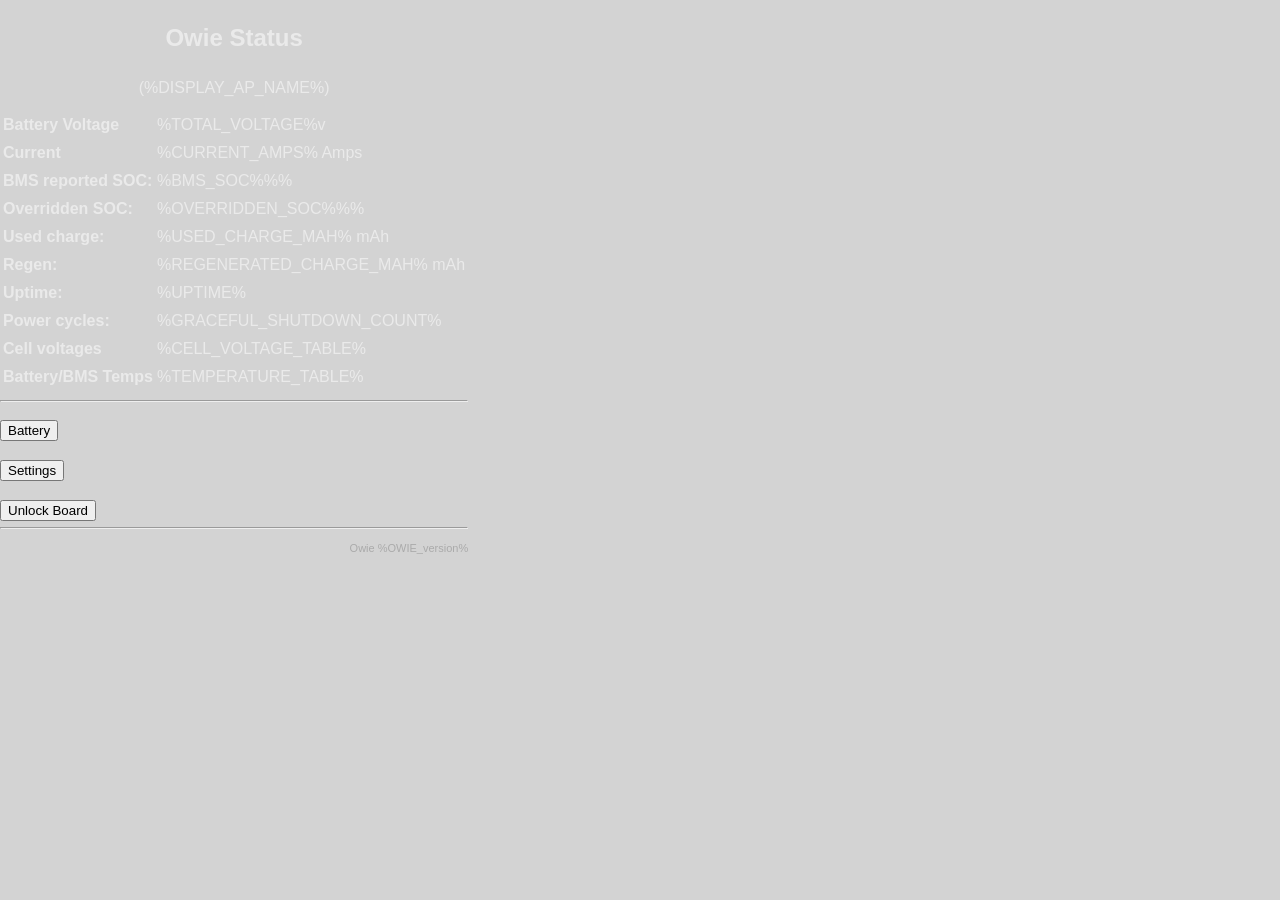
==== commit 1ccfcb0e: "OTA upload script fix and battery.html skeleton." ====
--- a/data/index.html
+++ b/data/index.html
@@ -21,7 +21,7 @@
                     }
                     setTimeout(reloadData, 100);
                 });
-                xhr.open("GET", "/json");
+                xhr.open("GET", "/autoupdate");
                 xhr.send();
             }
             reloadData();
@@ -47,24 +47,6 @@
         });
     //# sourceURL=index.js
     </script>
-<script>
-    var intervalId = window.setInterval(function(){
-        var allTheData = document.querySelector('#TEMPERATURE_TABLE').textContent.trim().split(',')
-        var separateList = '<tr>'
-        allTheData.forEach(function(value) {
-           separateList += '<td>' + value + '</td>';
-        });
-        separateList += '</tr>';
-		var allTheData2 = document.querySelector('#CELL_VOLTAGE_TABLE').textContent.trim().split(',')
-        var separateList2 = '<tr>'
-        allTheData2.forEach(function(value) {
-           separateList2 += '<td>' + value + '</td>';
-        });
-        separateList2 += '</tr>';
-        document.querySelector('#TEMPERATURE_TABLE').innerHTML = separateList;
-        document.querySelector(' #CELL_VOLTAGE_TABLE').innerHTML = separateList2;
-    }, 100);
-     </script>
 </head>
 
 <body>
@@ -122,6 +104,10 @@
             </table>
             <hr>
             <p></p>
+            <form action="/battery">
+                <button>Battery</button>
+            </form>
+            <p></p>
             <form action="/settings">
                 <button>Settings</button>
             </form>
@@ -137,4 +123,4 @@
     </div>
 </body>
 
-</html>
+</html>
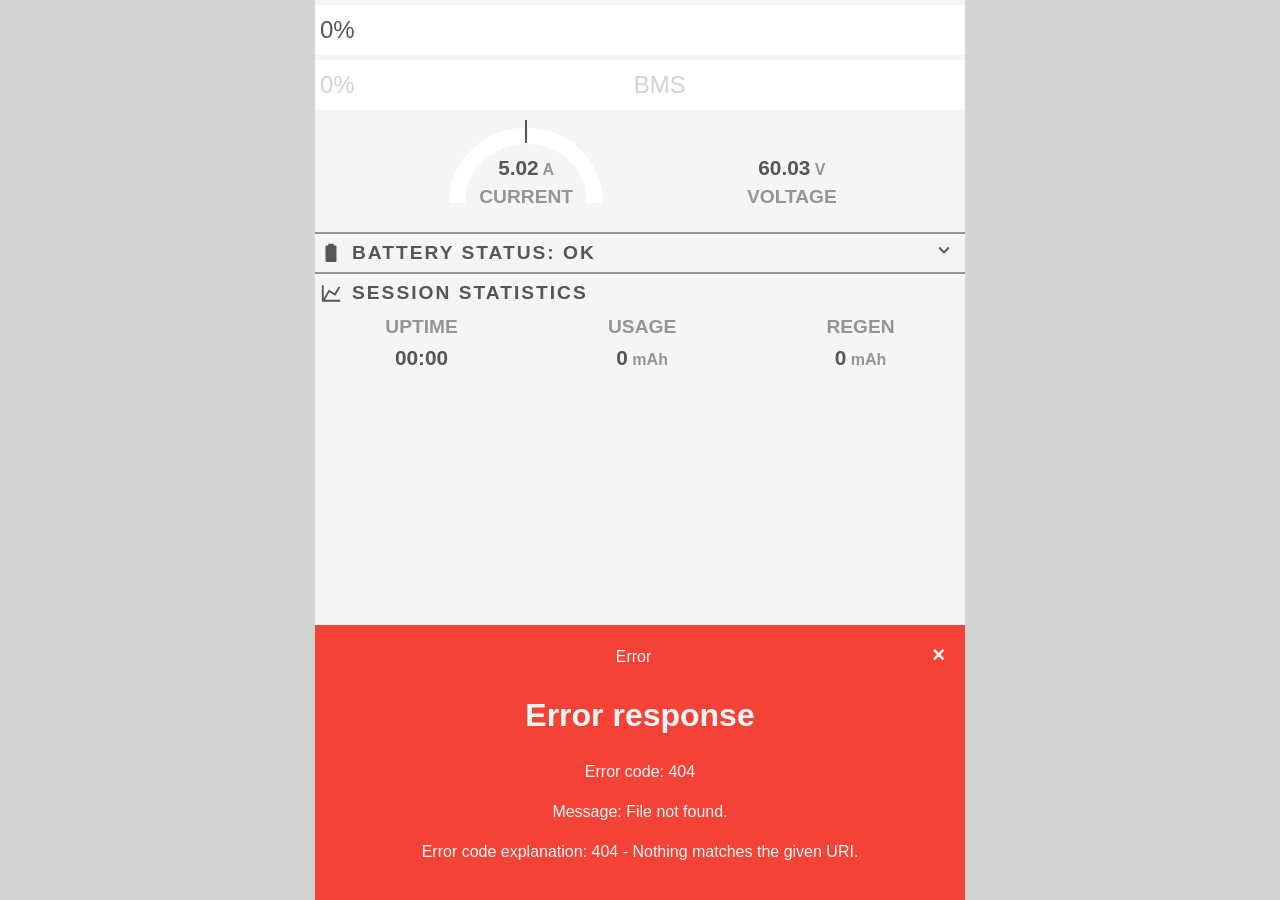
==== commit 6541f576: "moved from FontAwesome to open source Material Design Icons - refactor deprecated code - adjust styl" ====
--- a/data/index.html
+++ b/data/index.html
@@ -1,126 +1,448 @@
 <!DOCTYPE html>
 <html lang="en">
-<!-- The HTML markup is based on the main page of Tasmota -->
-
 <head>
     <meta charset="utf-8">
     <meta name="viewport" content="width=device-width,initial-scale=1,user-scalable=no">
-    <title>Owie - Status</title>
+    <meta http-equiv='cache-control' content='no-cache'>
+    <meta http-equiv='expires' content='0'>
+    <meta http-equiv='pragma' content='no-cache'>
+    <title>Owie</title>
+    <link rel="icon" href="favicon.ico" type="image/x-icon">
     <link rel="stylesheet" href="styles.css">
-    <script>
-        window.addEventListener('DOMContentLoaded', () => {
-            function reloadData() {
-                const xhr = new XMLHttpRequest();
-                xhr.addEventListener("load", function (evt) {
-                    var parsed = JSON.parse(evt.target.responseText);
-                    for (const key in parsed) {
-                        var el = document.getElementById(key);
-                        if (el) {
-                            el.innerHTML = parsed[key];
-                        }
-                    }
-                    setTimeout(reloadData, 100);
-                });
-                xhr.open("GET", "/autoupdate");
-                xhr.send();
-            }
-            reloadData();
-            const unlockBtn = document.getElementById("unlockButton");
-            if (!unlockBtn.dataset.locked) {
-                return;
-            }
-            unlockBtn.onclick = () => {
-                const xhr = new XMLHttpRequest();
-                xhr.open("GET", "/lock?unlock");
-                xhr.responseType = "text";
-                xhr.onload = () => {
-                    if (xhr.status === 200) {
-                        unlockBtn.innerHTML = "Unlocked! Restart your board to ride it.";
-                    } else {
-                        unlockBtn.innerHTML = "Error: " + xhr.status;
-                    }
-                };
-                unlockBtn.setAttribute("disabled", "1");
-                xhr.send();
-            };
-            unlockBtn.removeAttribute("style");
-        });
-    //# sourceURL=index.js
-    </script>
 </head>
-
-<body>
-    <div style="text-align:left;display:inline-block;color:#eaeaea;min-width:340px;">
-        <div id="statusHeader" style="text-align:center;color:#eaeaea;margin-bottom:10px;">
-            <h2>Owie Status</h2>
-            (%DISPLAY_AP_NAME%)
-        </div>
-        <div id="content">
-            <table>
-                <tr>
-                    <th>Battery Voltage</th>
-                    <td id="TOTAL_VOLTAGE">%TOTAL_VOLTAGE%v</td>
-                </tr>
-                <tr>
-                    <th>Current</th>
-                    <td id="CURRENT_AMPS">%CURRENT_AMPS% Amps</td>
-                </tr>
-                <tr>
-                    <th>BMS reported SOC:</th>
-                    <td id="BMS_SOC">%BMS_SOC%%%</td>
-                </tr>
-                <tr>
-                    <th>Overridden SOC:</th>
-                    <td id="OVERRIDDEN_SOC">%OVERRIDDEN_SOC%%%</td>
-                </tr>
-                <tr>
-                    <th>Used charge:</th>
-                    <td id="USED_CHARGE_MAH">%USED_CHARGE_MAH% mAh</td>
-                </tr>
-                <tr>
-                    <th>Regen:</th>
-                    <td id="REGENERATED_CHARGE_MAH">%REGENERATED_CHARGE_MAH% mAh</td>
-                </tr>
-                <tr>
-                    <th>Uptime:</th>
-                    <td id="UPTIME">%UPTIME%</td>
-                </tr>
-                <tr>
-                    <th>Power cycles:</th>
-                    <td>%GRACEFUL_SHUTDOWN_COUNT%</td>
-                </tr>
-                <tr>
-                    <th>Cell voltages</th>
-                    <td>
-                        <table class="cell-voltages" id="CELL_VOLTAGE_TABLE">%CELL_VOLTAGE_TABLE%</table>
-                    </td>
-                </tr>
-                <tr>
-                    <th>Battery/BMS Temps</th>
-                    <td>
-                        <table class="cell-voltages" id="TEMPERATURE_TABLE">%TEMPERATURE_TABLE%</table>
-                    </td>
-                </tr>
-            </table>
-            <hr>
-            <p></p>
-            <form action="/battery">
-                <button>Battery</button>
+<body class="owie-app">
+<div class="main">
+    <div class="startup">
+        <div class="content">
+            <div class="lds-spinner">
+                <div></div><div></div><div></div><div></div>
+                <div></div><div></div><div></div><div></div>
+                <div></div><div></div><div></div><div></div>
+            </div>
+            <div class="loading-text">Loading Owie Frontend...</div>
+        </div>
+        
+    </div>
+    <div class="toaster" id="toaster">
+        <span class="closebtn" id="toaster-close" onclick="this.parentElement.classList.remove('show');">&times;</span>
+        <div id="alert-msg" style='text-align:center'></div>
+    </div>
+    <!-- Settings container -->
+    <div id="settings" class="settings content-container">
+        <div class="wrapper">
+            <div class="wifi-settings header">
+                <svg xmlns="http://www.w3.org/2000/svg" viewBox="0 0 24 24" class="content-icon">
+                    <path d="M12 12C9.97 12 8.1 12.67 6.6 13.8L4.8 11.4C6.81 9.89 9.3 9 12 9S17.19 9.89 19.2 11.4L18.74 12C17.66 12.05 16.63 12.33 15.73 12.81C14.6 12.29 13.33 12 12 12M21 9L22.8 6.6C19.79 4.34 16.05 3 12 3S4.21 4.34 1.2 6.6L3 9C5.5 7.12 8.62 6 12 6S18.5 7.12 21 9M12 15C10.65 15 9.4 15.45 8.4 16.2L12 21L12.22 20.71C12.08 20.16 12 19.59 12 19C12 17.57 12.43 16.24 13.17 15.13C12.79 15.05 12.4 15 12 15M23.8 20.4C23.9 20.4 23.9 20.5 23.8 20.6L22.8 22.3C22.7 22.4 22.6 22.4 22.5 22.4L21.3 22C21 22.2 20.8 22.3 20.5 22.5L20.3 23.8C20.3 23.9 20.2 24 20.1 24H18.1C18 24 17.9 23.9 17.8 23.8L17.6 22.5C17.3 22.4 17 22.2 16.8 22L15.6 22.5C15.5 22.5 15.4 22.5 15.3 22.4L14.3 20.7C14.2 20.6 14.3 20.5 14.4 20.4L15.5 19.6V18.6L14.4 17.8C14.3 17.7 14.3 17.6 14.3 17.5L15.3 15.8C15.4 15.7 15.5 15.7 15.6 15.7L16.8 16.2C17.1 16 17.3 15.9 17.6 15.7L17.8 14.4C17.8 14.3 17.9 14.2 18.1 14.2H20.1C20.2 14.2 20.3 14.3 20.3 14.4L20.5 15.7C20.8 15.8 21.1 16 21.4 16.2L22.6 15.7C22.7 15.7 22.9 15.7 22.9 15.8L23.9 17.5C24 17.6 23.9 17.7 23.8 17.8L22.7 18.6V19.6L23.8 20.4M20.5 19C20.5 18.2 19.8 17.5 19 17.5S17.5 18.2 17.5 19 18.2 20.5 19 20.5 20.5 19.8 20.5 19Z" />
+                </svg>
+                <span class="title">WiFi Settings</span>
+            </div>
+            <div class="wifi-settings content">
+                <form action="#" id="wifi-settings">
+                    <label for="wifi">Owie WiFi network name override:</label>
+                    <input name="apselfname" id="apselfname" placeholder="WiFi Name" value="" type="text">
+                    <label>WiFi Password</label>
+                    <div>
+                        <input name="pw" id="wifipw" value="" type="password">
+                        <svg xmlns="http://www.w3.org/2000/svg" viewBox="0 0 24 24" onclick="toggleWifiPwVisibility(this)" class="wifi-pw-visibility">
+                            <path d="M12,9A3,3 0 0,1 15,12A3,3 0 0,1 12,15A3,3 0 0,1 9,12A3,3 0 0,1 12,9M12,4.5C17,4.5 21.27,7.61 23,12C21.27,16.39 17,19.5 12,19.5C7,19.5 2.73,16.39 1,12C2.73,7.61 7,4.5 12,4.5M3.18,12C4.83,15.36 8.24,17.5 12,17.5C15.76,17.5 19.17,15.36 20.82,12C19.17,8.64 15.76,6.5 12,6.5C8.24,6.5 4.83,8.64 3.18,12Z" />
+                        </svg>                
+                    </div>
+                    <label for="wifi-power">Power (dBm):</label>
+                    <select name="wifipower" value="" id="wifi-power">
+                        <!-- will be generated by JS-->
+                    </select>
+                    <button id="wifi-submit" type="submit">Update WiFI Settings</button>
+                </form>
+            </div>
+            <div class="divider"></div>
+            <div class="board-locking header">
+                <svg xmlns="http://www.w3.org/2000/svg" viewBox="0 0 24 24" class="content-icon">
+                    <path d="M21,11C21,16.55 17.16,21.74 12,23C6.84,21.74 3,16.55 3,11V5L12,1L21,5V11M12,21C15.75,20 19,15.54 19,11.22V6.3L12,3.18L5,6.3V11.22C5,15.54 8.25,20 12,21M14.8,11V9.5C14.8,8.1 13.4,7 12,7C10.6,7 9.2,8.1 9.2,9.5V11C8.6,11 8,11.6 8,12.2V15.7C8,16.4 8.6,17 9.2,17H14.7C15.4,17 16,16.4 16,15.8V12.3C16,11.6 15.4,11 14.8,11M13.5,11H10.5V9.5C10.5,8.7 11.2,8.2 12,8.2C12.8,8.2 13.5,8.7 13.5,9.5V11Z" />
+                </svg>
+                <span class="title">Board Locking</span>
+            </div>
+            <div class="board-locking content" data-canenable="" data-enabled="">
+                <div class="bl-inactive">
+                    <span>This Feature is currently not activated!<br>Please set a WiFi-Password to activate this feature!</span>
+                </div>
+                <div class="bl-disabled hidden" >
+                    <span class="content">The Board Locking Feature is currently disabled.</span>
+                    <button onclick="toggleArmingBoard(true);">Enable locking</button>
+                </div>
+                <div class="bl-enabled hidden">
+                    <span>Locking is enabled!<br>To lock the board, turn it on and off in less than 5 seconds.</span>
+                    <button onclick="toggleArmingBoard(false);">Disable locking</button>
+                </div>
+            </div>
+            <div class="divider"></div>
+            <div class="firmware header">
+                <svg xmlns="http://www.w3.org/2000/svg" viewBox="0 0 24 24" class="content-icon">
+                    <path d="M2 12H4V17H20V12H22V17C22 18.11 21.11 19 20 19H4C2.9 19 2 18.11 2 17V12M12 2L6.46 7.46L7.88 8.88L11 5.75V15H13V5.75L16.13 8.88L17.55 7.45L12 2Z" />
+                </svg>
+                <span class="title">Firmware Update</span>
+            </div>
+            <div class="firmware content">
+                <div>
+                    <div class="update-upload-progress hidden">
+                        <div class="lds-spinner">
+                            <div></div><div></div><div></div><div></div>
+                            <div></div><div></div><div></div><div></div>
+                            <div></div><div></div><div></div><div></div>
+                        </div>
+                        <div class="update-text">File upload in progress... (0%)</div>
+                    </div>
+                    <input id="fwUpdInput" type="file" name="firmware" accept=".bin,.bin.gz" hidden>
+                    <button id="fwUpdBtn">Browse Firmware File (.bin, .bin.gz)</button>
+                </div>
+            </div>
+        </div>
+    </div>
+    <!-- Settings End -->
+    <!-- Owie Stats -->
+    <div id="stats" class="stats content-container">
+        <div class="wrapper">
+            <div class="stats header">
+                <svg xmlns="http://www.w3.org/2000/svg" viewBox="0 0 24 24" class="content-icon">
+                    <path d="M16,11.78L20.24,4.45L21.97,5.45L16.74,14.5L10.23,10.75L5.46,19H22V21H2V3H4V17.54L9.5,8L16,11.78Z" />
+                </svg>
+                <span class="title">Owie Statistics</span>
+            </div>
+            <div class="stat-container">
+                <div><span class="owie-label">OWIE-VERSION</span></div>
+                <div class="stats-value"><span class="value-text owie-version-meta"></span><span
+                        class="owie-label value-label"></span></div>
+            </div>
+            <div class="stat-container">
+                <div><span class="owie-label">POWER CYCLES</span></div>
+                <div class="stats-value"><span class="value-text power-cycles-meta"></span><span
+                        class="owie-label value-label"></span></div>
+            </div>
+        </div>
+        <template id="stat-container-template">
+            <div class="stat-container">
+                <div><span class="owie-label"></span></div>
+                <div class="stats-value"><span class="value-text"></span><span
+                        class="owie-label value-label"></span></div>
+            </div>
+        </template>
+    </div>
+    <!-- Owie Stats End -->
+    <!-- Monitoring -->
+    <div id="monitor" class="monitor content-container">
+        <div class="wrapper">
+            <div class="monitor header">
+                <svg xmlns="http://www.w3.org/2000/svg" viewBox="0 0 24 24" class="content-icon">
+                    <path d="M13,19V16H21V19H13M8.5,13L2.47,7H6.71L11.67,11.95C12.25,12.54 12.25,13.5 11.67,14.07L6.74,19H2.5L8.5,13Z" />
+                </svg>
+                <span class="title">BMS Data Monitor</span>
+            </div>
+            <textarea readonly="1" id="term" cols="340" name="t1" wrap="off"></textarea>
+            <button id="startstop" onclick="Monitoring.connect();">Connect</button>
+            <div>
+                <table>
+                    <thead>
+                        <tr>
+                            <th>ID</th>
+                            <th>Period</th>
+                            <th>Deviation</th>
+                            <th>Count</th>
+                        </tr>
+                    </thead>
+                    <tbody class="package-stats"></tbody>
+                </table>
+                <table>
+                    <thead>
+                        <tr>
+                            <th>Unknown Bytes</th>
+                            <th>Checksum Mismatches</th>
+                        </tr>
+                    </thead>
+                    <tbody>
+                        <tr>
+                            <td class="unkown-bytes">0</td>
+                            <td class="checksum-mismatches">0</td>
+                        </tr>
+                    </tbody>
+                </table>    
+            </div>
+        </div>
+    </div>
+    <!-- Monitoring End -->
+    <!-- Dev WiFi Setting -->
+    <div id="wifi" class="dev-wifi content-container">
+        <div class="wrapper">
+            <div class="dev-wifi header">
+                <svg xmlns="http://www.w3.org/2000/svg" viewBox="0 0 24 24" class="content-icon">
+                    <path d="M12 20L8.4 15.2C9.4 14.45 10.65 14 12 14S14.6 14.45 15.6 15.2L12 20M4.8 10.4L6.6 12.8C8.1 11.67 9.97 11 12 11S15.9 11.67 17.4 12.8L19.2 10.4C17.19 8.89 14.7 8 12 8S6.81 8.89 4.8 10.4M12 2C7.95 2 4.21 3.34 1.2 5.6L3 8C5.5 6.12 8.62 5 12 5S18.5 6.12 21 8L22.8 5.6C19.79 3.34 16.05 2 12 2M7 24H9V22H7V24M15 24H17V22H15V24M11 24H13V22H11V24Z" />
+                </svg>
+                <span class="title">WiFi (Development)</span>
+            </div>
+            <form action="#" id="wifi-dev">
+                <label for="wifi-dev-name">WiFi Network to connect to:</label>
+                <input id="wifi-dev-name" name="s" placeholder="WiFi Network" value="" type="text">
+                <label>WiFi Password</label>
+                <div>
+                    <input name="p" id="wifi-dev-pw" value="" type="password">
+                    <svg xmlns="http://www.w3.org/2000/svg" viewBox="0 0 24 24" onclick="toggleWifiPwVisibility(this)" class="wifi-pw-visibility">
+                        <path d="M12,9A3,3 0 0,1 15,12A3,3 0 0,1 12,15A3,3 0 0,1 9,12A3,3 0 0,1 12,9M12,4.5C17,4.5 21.27,7.61 23,12C21.27,16.39 17,19.5 12,19.5C7,19.5 2.73,16.39 1,12C2.73,7.61 7,4.5 12,4.5M3.18,12C4.83,15.36 8.24,17.5 12,17.5C15.76,17.5 19.17,15.36 20.82,12C19.17,8.64 15.76,6.5 12,6.5C8.24,6.5 4.83,8.64 3.18,12Z" />
+                    </svg>
+                </div>
+                <button id="wifi-dev-submit" type="submit">Update WiFi</button>
             </form>
-            <p></p>
-            <form action="/settings">
-                <button>Settings</button>
-            </form>
-            <p></p>
-            <button style="display:none" id="unlockButton" data-locked="%IS_LOCKED%">
-                Unlock Board
-            </button>
-        </div>
-        <div id="version" style="text-align:right;font-size:11px;">
-            <hr>
-            <p style="color:#aaa;">Owie <span id="OWIE_version">%OWIE_version%</span></p>
-        </div>
-    </div>
+        </div>
+    </div>
+    <!-- Dev WiFi Setting End -->
+    <div id="home" class="home content-container">
+        <div class="boardlocking-enabled">
+            <div class="unlock-button">
+                <svg xmlns="http://www.w3.org/2000/svg" viewBox="0 0 24 24">
+                    <path d="M21 11C21 16.5 17.2 21.7 12 23C6.8 21.7 3 16.5 3 11V5L12 1L21 5V11M12 21C15.8 20 19 15.5 19 11.2V6.3L12 3.2L5 6.3V11.2C5 15.5 8.2 20 12 21M14.8 11H10.5V8.5C10.5 7.7 11.2 7.2 12 7.2S13.5 7.7 13.5 8.5V9H14.8V8.5C14.8 7.1 13.4 6 12 6S9.2 7.1 9.2 8.5V11C8.6 11 8 11.6 8 12.2V15.7C8 16.4 8.6 17 9.2 17H14.7C15.4 17 16 16.4 16 15.8V12.3C16 11.6 15.4 11 14.8 11Z"></path>
+                </svg>
+            </div>
+            <div class="unlocking-text owie-label">Unlock Your Board</div>
+        </div>
+        <div class="owie-loading-bars">
+            <div class="progress owie">
+                <div class="progress-text">
+                    <div class="box">
+                        <div class="loading-percentage">%</div>
+                    </div>
+                    <div class="box">
+                        <div class="loading-name"></div>
+                    </div>
+                    <div class="box">
+                        <div class="loading-icon battery hidden">
+                            <svg xmlns="http://www.w3.org/2000/svg" viewBox="0 0 24 24">
+                                <path d="M16.67,4H15V2H9V4H7.33A1.33,1.33 0 0,0 6,5.33V20.67C6,21.4 6.6,22 7.33,22H16.67A1.33,1.33 0 0,0 18,20.67V5.33C18,4.6 17.4,4 16.67,4Z" />
+                            </svg>
+                        </div>
+                    </div>
+                    <div class="loading-icon outlet hidden">
+                        <svg xmlns="http://www.w3.org/2000/svg" viewBox="0 0 24 24">
+                            <path d="M16.67,4H15V2H9V4H7.33A1.33,1.33 0 0,0 6,5.33V20.66C6,21.4 6.6,22 7.33,22H16.66C17.4,22 18,21.4 18,20.67V5.33C18,4.6 17.4,4 16.67,4M11,20V14.5H9L13,7V12.5H15" />
+                        </svg>
+                    </div>
+                </div>
+                <div class="progress__bar" style="width: var(--owie-percentage)"></div>
+            </div>
+            <div class="loading-spacer"></div>
+            <div class="progress bms">
+                <div class="progress-text">
+                    <div class="box">
+                        <div class="loading-percentage">%</div>
+                    </div>
+                    <div class="box">
+                        <div class="loading-name">BMS</div>
+                    </div>
+                    <div class="box">
+                        <div class="loading-icon battery hidden">
+                            <svg xmlns="http://www.w3.org/2000/svg" viewBox="0 0 24 24">
+                                <path d="M16.67,4H15V2H9V4H7.33A1.33,1.33 0 0,0 6,5.33V20.67C6,21.4 6.6,22 7.33,22H16.67A1.33,1.33 0 0,0 18,20.67V5.33C18,4.6 17.4,4 16.67,4Z" />
+                            </svg>
+                        </div>
+                    </div>
+                    <div class="loading-icon outlet hidden">
+                        <svg xmlns="http://www.w3.org/2000/svg" viewBox="0 0 24 24">
+                            <path d="M16.67,4H15V2H9V4H7.33A1.33,1.33 0 0,0 6,5.33V20.66C6,21.4 6.6,22 7.33,22H16.66C17.4,22 18,21.4 18,20.67V5.33C18,4.6 17.4,4 16.67,4M11,20V14.5H9L13,7V12.5H15" />
+                        </svg>
+                    </div>
+                </div>
+            </div>
+            <div class="progress bms bar_overlay">
+                <div class="progress-text">
+                    <div class="box">
+                        <div class="loading-percentage">%</div>
+                    </div>
+                    <div class="box">
+                        <div class="loading-name">BMS</div>
+                    </div>
+                    <div class="box">
+                        <div class="loading-icon battery hidden">
+                            <svg xmlns="http://www.w3.org/2000/svg" viewBox="0 0 24 24">
+                                <path d="M16.67,4H15V2H9V4H7.33A1.33,1.33 0 0,0 6,5.33V20.67C6,21.4 6.6,22 7.33,22H16.67A1.33,1.33 0 0,0 18,20.67V5.33C18,4.6 17.4,4 16.67,4Z" />
+                            </svg>
+                        </div>
+                    </div>
+                    <div class="loading-icon outlet hidden">
+                        <svg xmlns="http://www.w3.org/2000/svg" viewBox="0 0 24 24">
+                            <path d="M16.67,4H15V2H9V4H7.33A1.33,1.33 0 0,0 6,5.33V20.66C6,21.4 6.6,22 7.33,22H16.66C17.4,22 18,21.4 18,20.67V5.33C18,4.6 17.4,4 16.67,4M11,20V14.5H9L13,7V12.5H15" />
+                        </svg>
+                    </div>
+                </div>
+            </div>
+        </div>
+        <div class="owie-current">
+            <div class="current-content flex">
+                <div>
+                    <div class="current-gauge">
+                        <div class="progress-gauge regen">
+                            <div class="barOverflow">
+                                <div class="bar"></div>
+                            </div>
+                        </div>
+                        <div class="gauge-separator"></div>
+                        <div class="progress-gauge current">
+                            <div class="barOverflow">
+                                <div class="bar"></div>
+                            </div>
+                        </div>
+                    </div>
+                    <div class="current-text" style="margin-top: -38px;">
+                        <span class="value-text">5.02</span><span class="owie-label value-label"> A</span>
+                        <div class="current-header"><span class="owie-label">CURRENT</span></div>
+                    </div>
+
+
+                </div>
+                <div class="voltage">
+                    <div class="voltage-text">
+                        <span class="value-text">60.03</span><span class="owie-label value-label"> V</span>
+                    </div>
+                    <div class="current-header"><span class="owie-label">VOLTAGE</span></div>
+                </div>
+
+            </div>
+        </div>
+        <div class="divider"></div>
+        <div onclick="toggleBatteryInfo()" class="battery-statistics header">
+            <svg xmlns="http://www.w3.org/2000/svg" viewBox="0 0 24 24" class="content-icon">
+                <path d="M16.67,4H15V2H9V4H7.33A1.33,1.33 0 0,0 6,5.33V20.67C6,21.4 6.6,22 7.33,22H16.67A1.33,1.33 0 0,0 18,20.67V5.33C18,4.6 17.4,4 16.67,4Z" />
+            </svg>
+            <span class="title">BATTERY STATUS: <span class="battery-severity">OK</span></span>
+            <svg xmlns="http://www.w3.org/2000/svg" viewBox="0 0 24 24" class="content-icon chevron">
+                <path d="M7.41,8.58L12,13.17L16.59,8.58L18,10L12,16L6,10L7.41,8.58Z" />
+            </svg>
+        </div>
+        <div class="battery-content">
+            <div class="battery-info-content flex">
+                <div class="battery-pack">
+                    <div class="flex table-container">
+                        <!-- TODO: maybe this should be refactored to a template -->
+                        <template id="battery-cell-template">
+                            <div class="cell">
+                                <div class="gg-battery-empty">
+                                    <div class="battery-voltage-text">0.00</div>
+                                </div>
+                            </div>
+                        </template>
+                    </div>
+                </div>
+                <div class="temperatures">
+                    <div class="flex" style="justify-content: center">
+                        <div class="temp-item" id="temp-sensor1">
+                            <div class="temperature-gauge">
+                                <div class="temperature-gauge__bar" style="width: 80%;"></div>
+                            </div>
+                            <div><span class="value-text">0</span><span class="owie-label value-label">&deg;C</span></div>
+                        </div>
+                        <div class="temp-item" id="temp-sensor2">
+                            <div class="temperature-gauge">
+                                <div class="temperature-gauge__bar" style="width: 30%"></div>
+                            </div>
+                            <div><span class="value-text">0</span><span class="owie-label value-label">&deg;C</span></div>
+                        </div>
+                        <div class="temp-item" id="temp-sensor3">
+                            <div class="temperature-gauge">
+                                <div class="temperature-gauge__bar" style="width: 30%"></div>
+                            </div>
+                            <div><span class="value-text">0</span><span class="owie-label value-label">&deg;C</span></div>
+                        </div>
+                        <div class="temp-item" id="temp-sensor4">
+                            <div class="temperature-gauge">
+                                <div class="temperature-gauge__bar" style="width: 30%"></div>
+                            </div>
+                            <div><span class="value-text">0</span><span class="owie-label value-label">&deg;C</span></div>
+                        </div>
+                        <div class="temp-item" id="temp-sensor5">
+                            <div class="temperature-gauge">
+                                <div class="temperature-gauge__bar" style="width: 30%"></div>
+                            </div>
+                            <div><span class="value-text">0</span><span class="owie-label value-label">&deg;C</span></div>
+                        </div>
+                    </div>
+                </div>
+            </div>
+
+        </div>
+        <div class="divider"></div>
+        <div class="session-statistics header">
+            <svg xmlns="http://www.w3.org/2000/svg" viewBox="0 0 24 24" class="content-icon">
+                <path d="M16,11.78L20.24,4.45L21.97,5.45L16.74,14.5L10.23,10.75L5.46,19H22V21H2V3H4V17.54L9.5,8L16,11.78Z" />
+            </svg>
+            <span class="title">SESSION STATISTICS</span>
+        </div>
+        <div class="usage-statistics flex">
+            <div class="
+            ">
+                <div class="statistics-header"><span class="owie-label">UPTIME</span></div>
+                <div class="statistics-text uptime">
+                    <span class="value-text">00:00</span>
+                </div>
+
+            </div>
+            <div class="usage">
+                <div class="statistics-header"><span class="owie-label">USAGE</span></div>
+                <div class="statistics-text usage">
+                    <span class="value-text">0</span><span class="owie-label value-label"> mAh</span>
+                </div>
+            </div>
+            <div class="regen">
+                <div class="statistics-header"><span class="owie-label">REGEN</span></div>
+                <div class="statistics-text regen">
+                    <span class="value-text">0</span><span class="owie-label value-label"> mAh</span>
+                </div>
+            </div>
+        </div>
+    </div>
+
+    <div class="navbar" id="navbar">
+        <div class="default active">
+            <a href="#home">
+                <svg xmlns="http://www.w3.org/2000/svg" viewBox="0 0 24 24" class="navbar-icon">
+                    <path d="M10,20V14H14V20H19V12H22L12,3L2,12H5V20H10Z" />
+                </svg>
+                <div class="menu-text">Home</div>
+            </a>
+            <!--        <a href="javascript:void(0)" class="closebtn" onclick="document.getElementById('nav').style.opacity = '0'">&times;</a>-->
+            <a href="#settings">
+                <svg xmlns="http://www.w3.org/2000/svg" viewBox="0 0 24 24" class="navbar-icon">
+                    <path d="M3,17V19H9V17H3M3,5V7H13V5H3M13,21V19H21V17H13V15H11V21H13M7,9V11H3V13H7V15H9V9H7M21,13V11H11V13H21M15,9H17V7H21V5H17V3H15V9Z" />
+                </svg>
+                <div class="menu-text">Settings</div>
+            </a>
+            <a href="#stats">
+                <svg xmlns="http://www.w3.org/2000/svg" viewBox="0 0 24 24" class="navbar-icon">
+                    <path d="M16,11.78L20.24,4.45L21.97,5.45L16.74,14.5L10.23,10.75L5.46,19H22V21H2V3H4V17.54L9.5,8L16,11.78Z" />
+                </svg>
+                <div class="menu-text">Stats</div>
+            </a>
+            <a href="javascript:void(0);" class="icon" onclick="toggleResponsiveNav()">&#9776;</a>
+        </div>
+        <div class="settings">
+            <a href="#home">
+                <svg xmlns="http://www.w3.org/2000/svg" viewBox="0 0 24 24" class="navbar-icon">
+                    <path d="M10,20V14H14V20H19V12H22L12,3L2,12H5V20H10Z" />
+                </svg>
+                <div class="menu-text">Home</div>
+            </a>
+            <a href="#monitor">
+                <svg xmlns="http://www.w3.org/2000/svg" viewBox="0 0 24 24" class="navbar-icon">
+                    <path d="M13,19V16H21V19H13M8.5,13L2.47,7H6.71L11.67,11.95C12.25,12.54 12.25,13.5 11.67,14.07L6.74,19H2.5L8.5,13Z" />
+                </svg>
+                <div class="menu-text">Monitor BMS</div>
+            </a>
+            <a href="#wifi">
+                <svg xmlns="http://www.w3.org/2000/svg" viewBox="0 0 24 24" class="navbar-icon">
+                    <path d="M12 20L8.4 15.2C9.4 14.45 10.65 14 12 14S14.6 14.45 15.6 15.2L12 20M4.8 10.4L6.6 12.8C8.1 11.67 9.97 11 12 11S15.9 11.67 17.4 12.8L19.2 10.4C17.19 8.89 14.7 8 12 8S6.81 8.89 4.8 10.4M12 2C7.95 2 4.21 3.34 1.2 5.6L3 8C5.5 6.12 8.62 5 12 5S18.5 6.12 21 8L22.8 5.6C19.79 3.34 16.05 2 12 2M7 24H9V22H7V24M15 24H17V22H15V24M11 24H13V22H11V24Z" />
+                </svg>
+                <div class="menu-text">WiFi Configuration (Dev)</div>
+            </a>
+            <a href="javascript:void(0);" class="icon" onclick="toggleResponsiveNav()">&#9776;</a>
+        </div>
+        <div class="owie-version">Owie - <span class="owie-version-meta"></span></div>
+    </div>
+</div>
+<script src="owie.js"></script>
 </body>
-
-</html>+</html>
+
--- a/data/styles.css
+++ b/data/styles.css
@@ -429,7 +429,7 @@
 }
 
 .boardlocking-enabled > .unlock-button > svg {
-    height: 71px;
+    height: 81px;
     margin-top: 5px;
 }
 
@@ -855,9 +855,13 @@
 }
 
 .wifi-pw-visibility {
-    width: 20px;
+    width: 26px;
     position: absolute;
-    margin: 20px 0px 0px -29px;
+    margin: 16px 0 0 -30px;
+}
+
+.wifi-pw-visibility path {
+    fill: var(--text-color);
 }
 
 .settings button {
